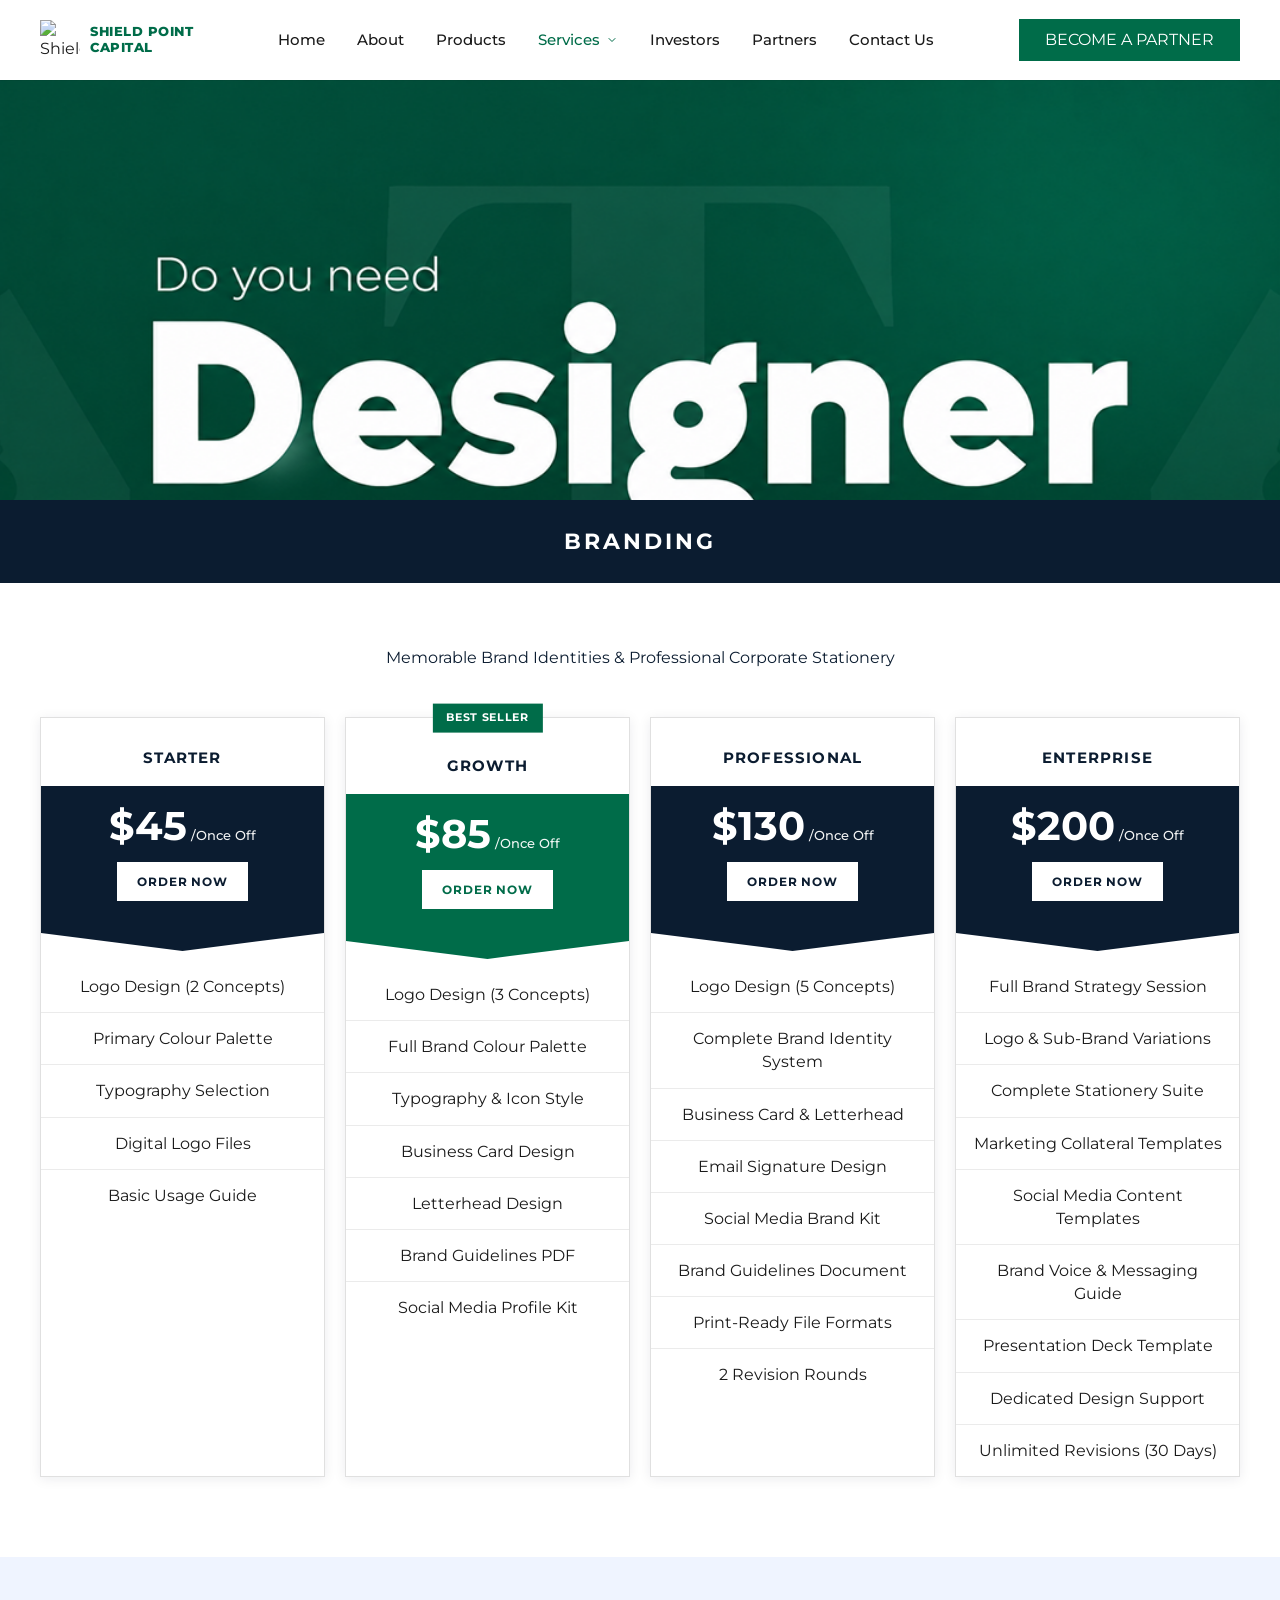
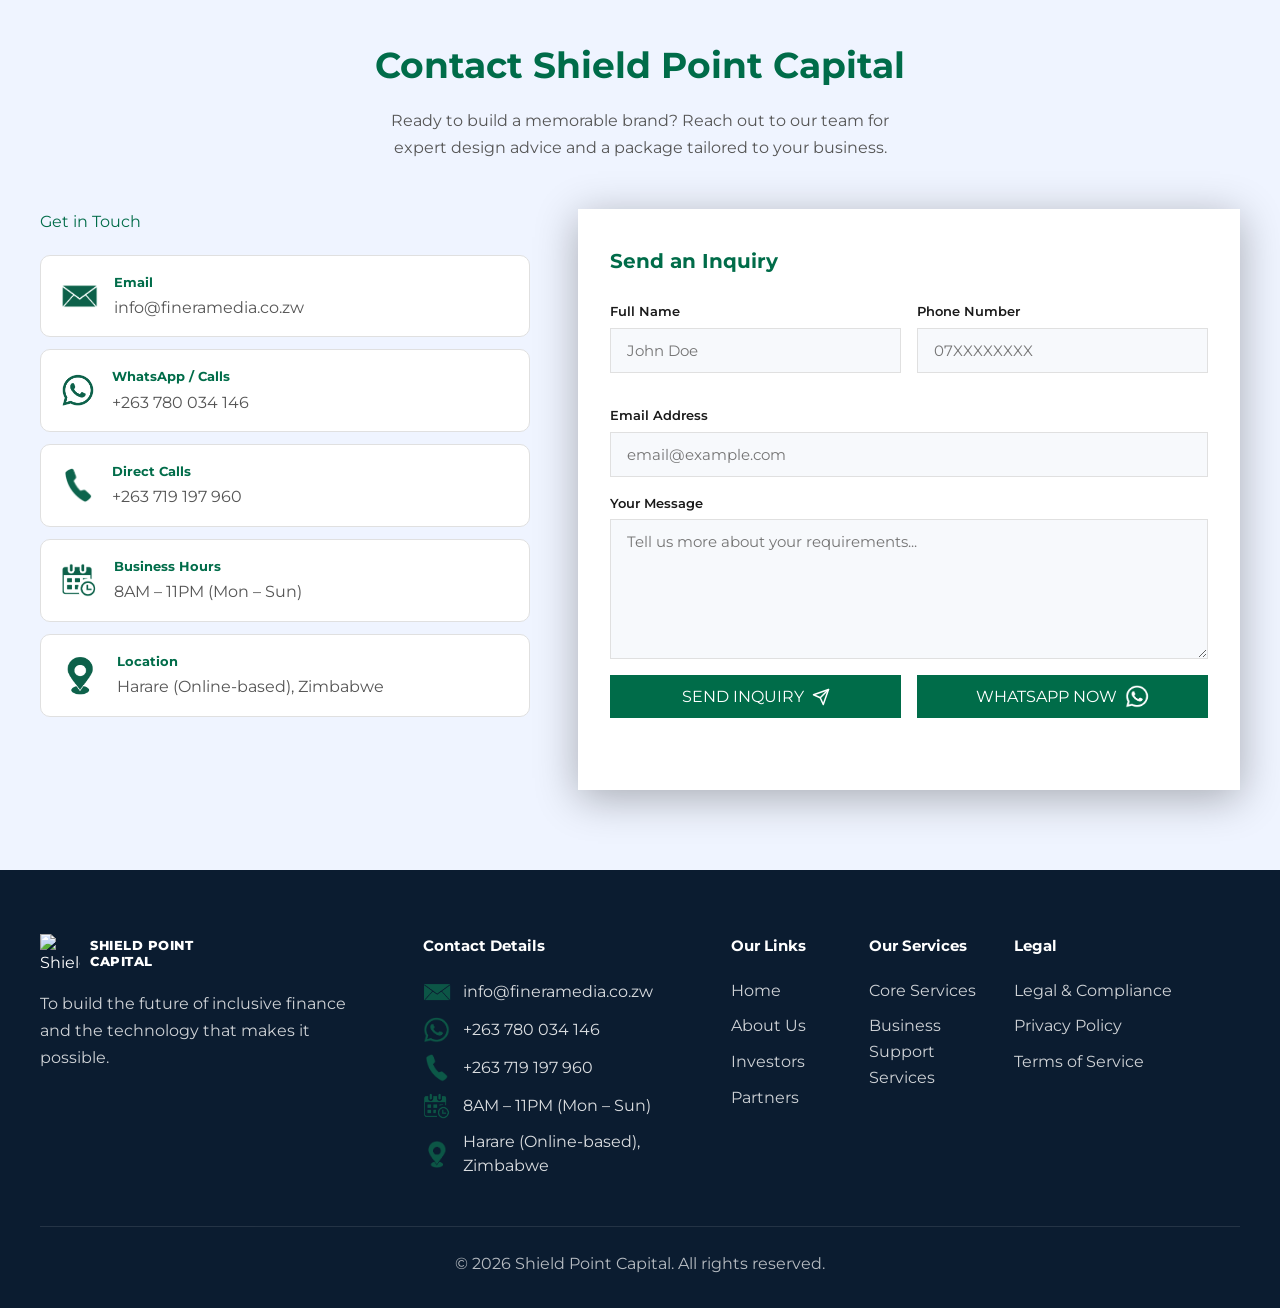
==== branding.html @ d48de9d9 "feat: 40% done" ====
<!doctype html>
<html lang="en">
  <head>
    <meta charset="UTF-8" />
    <meta name="viewport" content="width=device-width, initial-scale=1.0" />
    <meta
      name="description"
      content="Shield Point Capital — Memorable brand identities and professional corporate stationery packages for businesses in Zimbabwe."
    />
    <title>Branding — Shield Point Capital</title>
    <link rel="icon" type="image/png" href="assets/icons/logo.png" />
    <link rel="preconnect" href="https://fonts.googleapis.com" />
    <link rel="preconnect" href="https://fonts.gstatic.com" crossorigin />
    <link
      href="https://fonts.googleapis.com/css2?family=Inter:wght@400;500;600;700;800&family=Montserrat:wght@300;400;500;600;700;800&display=swap"
      rel="stylesheet"
    />
    <link rel="stylesheet" href="css/styles.css" />
    <link rel="stylesheet" href="css/services.css" />
  </head>
  <body class="page-services page-branding">
    <header class="site-header">
      <div class="container header-inner">
        <a href="index.html" class="logo">
          <img src="assets/icons/logo.png" alt="Shield Point Capital logo" />
          <span class="logo-text">SHIELD POINT<br />CAPITAL</span>
        </a>
        <nav class="main-nav" id="mainNav">
          <a href="index.html">Home</a>
          <a href="index.html#about">About</a>
          <a href="index.html#products">Products</a>
          <div class="nav-dropdown">
            <button type="button" class="nav-dropdown-toggle active" aria-expanded="false" aria-haspopup="true">
              Services
              <svg class="nav-dropdown-chevron" width="12" height="12" viewBox="0 0 24 24" aria-hidden="true">
                <path d="M6 9l6 6 6-6" fill="none" stroke="currentColor" stroke-width="2" stroke-linecap="round" stroke-linejoin="round"></path>
              </svg>
            </button>
            <ul class="nav-dropdown-menu" role="menu">
              <li role="none"><a href="loan-services.html" role="menuitem">Core Services</a></li>
              <li role="none"><a href="services.html" class="active" role="menuitem">Business Support Services</a></li>
            </ul>
          </div>
          <a href="investors.html">Investors</a>
          <a href="partners.html">Partners</a>
          <a href="#contact">Contact Us</a>
        </nav>
        <a href="partners.html" class="btn btn-green">Become A Partner</a>
        <button class="nav-toggle" id="navToggle" aria-label="Toggle navigation">
          <span></span>
          <span></span>
          <span></span>
        </button>
      </div>
    </header>

    <section class="services-hero">
      <img
        src="assets/services/edf747fc-edaf-4d32-8750-46f13ceaa006 1.png"
        alt="Graphic and logo design services"
      />
    </section>

    <div class="services-title-banner">
      <h2>BRANDING</h2>
    </div>

    <section class="service-pricing service-pricing--page" id="pricing">
      <div class="container">
        <h2 class="service-pricing-title">
          Memorable Brand Identities &amp; Professional Corporate Stationery
        </h2>
        <div class="service-pricing-grid">
          <article class="pricing-card">
            <h3 class="pricing-plan">Starter</h3>
            <div class="pricing-price-block pricing-price-block--navy">
              <div class="pricing-price">
                <span class="pricing-amount">$45</span>
                <span class="pricing-term">/Once Off</span>
              </div>
              <a
                href="#contact"
                class="pricing-order-btn"
                data-plan="Starter"
                data-service="Branding"
              >Order Now</a>
            </div>
            <ul class="pricing-features">
              <li>Logo Design (2 Concepts)</li>
              <li>Primary Colour Palette</li>
              <li>Typography Selection</li>
              <li>Digital Logo Files</li>
              <li>Basic Usage Guide</li>
            </ul>
          </article>

          <article class="pricing-card has-badge">
            <span class="pricing-badge">Best Seller</span>
            <h3 class="pricing-plan">Growth</h3>
            <div class="pricing-price-block pricing-price-block--green">
              <div class="pricing-price">
                <span class="pricing-amount">$85</span>
                <span class="pricing-term">/Once Off</span>
              </div>
              <a
                href="#contact"
                class="pricing-order-btn"
                data-plan="Growth"
                data-service="Branding"
              >Order Now</a>
            </div>
            <ul class="pricing-features">
              <li>Logo Design (3 Concepts)</li>
              <li>Full Brand Colour Palette</li>
              <li>Typography &amp; Icon Style</li>
              <li>Business Card Design</li>
              <li>Letterhead Design</li>
              <li>Brand Guidelines PDF</li>
              <li>Social Media Profile Kit</li>
            </ul>
          </article>

          <article class="pricing-card">
            <h3 class="pricing-plan">Professional</h3>
            <div class="pricing-price-block pricing-price-block--navy">
              <div class="pricing-price">
                <span class="pricing-amount">$130</span>
                <span class="pricing-term">/Once Off</span>
              </div>
              <a
                href="#contact"
                class="pricing-order-btn"
                data-plan="Professional"
                data-service="Branding"
              >Order Now</a>
            </div>
            <ul class="pricing-features">
              <li>Logo Design (5 Concepts)</li>
              <li>Complete Brand Identity System</li>
              <li>Business Card &amp; Letterhead</li>
              <li>Email Signature Design</li>
              <li>Social Media Brand Kit</li>
              <li>Brand Guidelines Document</li>
              <li>Print-Ready File Formats</li>
              <li>2 Revision Rounds</li>
            </ul>
          </article>

          <article class="pricing-card">
            <h3 class="pricing-plan">Enterprise</h3>
            <div class="pricing-price-block pricing-price-block--navy">
              <div class="pricing-price">
                <span class="pricing-amount">$200</span>
                <span class="pricing-term">/Once Off</span>
              </div>
              <a
                href="#contact"
                class="pricing-order-btn"
                data-plan="Enterprise"
                data-service="Branding"
              >Order Now</a>
            </div>
            <ul class="pricing-features">
              <li>Full Brand Strategy Session</li>
              <li>Logo &amp; Sub-Brand Variations</li>
              <li>Complete Stationery Suite</li>
              <li>Marketing Collateral Templates</li>
              <li>Social Media Content Templates</li>
              <li>Brand Voice &amp; Messaging Guide</li>
              <li>Presentation Deck Template</li>
              <li>Dedicated Design Support</li>
              <li>Unlimited Revisions (30 Days)</li>
            </ul>
          </article>
        </div>
      </div>
    </section>

    <section class="contact" id="contact">
      <div class="container">
        <div class="contact-header">
          <h2 class="contact-title">Contact Shield Point Capital</h2>
          <p class="contact-subtitle">
            Ready to build a memorable brand? Reach out to our team for expert
            design advice and a package tailored to your business.
          </p>
        </div>
        <div class="contact-grid">
          <div class="contact-info">
            <p class="contact-info-heading">Get in Touch</p>
            <ul class="contact-info-list">
              <li class="contact-info-item">
                <img src="assets/main/912841506896fdf51b089d4922dc74c3 1.png" alt="Email" style="width: 37px; height: 37px; object-fit: contain;" />
                <div>
                  <h4>Email</h4>
                  <p>info@fineramedia.co.zw</p>
                </div>
              </li>
              <li class="contact-info-item">
                <img src="assets/main/45e235ee05ff4c3ee3d000b9532ef587 1.png" alt="WhatsApp" style="width: 35px; height: 35px; object-fit: contain;" />
                <div>
                  <h4>WhatsApp / Calls</h4>
                  <p>+263 780 034 146</p>
                </div>
              </li>
              <li class="contact-info-item">
                <img src="assets/main/8a0f18aee763cdcc20522814d6528990 1.png" alt="Phone" style="width: 35px; height: 35px; object-fit: contain;" />
                <div>
                  <h4>Direct Calls</h4>
                  <p>+263 719 197 960</p>
                </div>
              </li>
              <li class="contact-info-item">
                <img src="assets/main/7eaf2c45965894defed0c8ae2a4e2140 1.png" alt="Business hours" style="width: 37px; height: 37px; object-fit: contain;" />
                <div>
                  <h4>Business Hours</h4>
                  <p>8AM – 11PM (Mon – Sun)</p>
                </div>
              </li>
              <li class="contact-info-item">
                <img src="assets/main/4edcb460a940ff726549077935f57168 1.png" alt="Location" style="width: 40px; height: 40px; object-fit: contain;" />
                <div>
                  <h4>Location</h4>
                  <p>Harare (Online-based), Zimbabwe</p>
                </div>
              </li>
            </ul>
          </div>
          <div class="contact-form-wrap">
            <h3 class="form-heading">Send an Inquiry</h3>
            <form id="servicesContactForm" novalidate>
              <div class="form-row">
                <div class="form-group">
                  <label for="firstName">Full Name</label>
                  <input
                    type="text"
                    id="firstName"
                    name="firstName"
                    placeholder="John Doe"
                    required
                    autocomplete="name"
                  />
                </div>
                <div class="form-group">
                  <label for="phone">Phone Number</label>
                  <input
                    type="tel"
                    id="phone"
                    name="phone"
                    placeholder="07XXXXXXXX"
                    autocomplete="tel"
                  />
                </div>
              </div>
              <div class="form-group">
                <label for="email">Email Address</label>
                <input
                  type="email"
                  id="email"
                  name="email"
                  placeholder="email@example.com"
                  required
                  autocomplete="email"
                />
              </div>
              <div class="form-group">
                <label for="message">Your Message</label>
                <textarea
                  id="message"
                  name="message"
                  placeholder="Tell us more about your requirements..."
                  required
                ></textarea>
              </div>
              <div class="form-buttons">
                <button type="submit" class="btn btn-green">
                  Send Inquiry
                  <svg viewBox="0 0 24 24" fill="none" stroke="currentColor" stroke-width="2" stroke-linecap="round" stroke-linejoin="round" aria-hidden="true" style="width: 18px; height: 18px;">
                    <line x1="22" y1="2" x2="11" y2="13"></line>
                    <polygon points="22 2 15 22 11 13 2 9 22 2"></polygon>
                  </svg>
                </button>
                <a
                  href="https://wa.me/263780034146"
                  target="_blank"
                  class="btn btn-green"
                >
                  WhatsApp Now
                  <img src="assets/main/45e235ee05ff4c3ee3d000b9532ef587 1.png" alt="" style="width: 25px; height: 25px; object-fit: contain; filter: brightness(0) invert(1);" />
                </a>
              </div>
              <p class="form-status" id="servicesFormStatus" role="status"></p>
            </form>
          </div>
        </div>
      </div>
    </section>

    <footer class="site-footer footer-services">
      <div class="container">
        <div class="footer-grid">
          <div class="footer-brand">
            <a href="index.html" class="logo">
              <img src="assets/icons/logo.png" alt="Shield Point Capital logo" />
              <span class="logo-text">SHIELD POINT<br />CAPITAL</span>
            </a>
            <p>
              To build the future of inclusive finance and the technology that makes it possible.
            </p>
          </div>
          <div class="footer-col">
            <h4>Contact Details</h4>
            <ul class="footer-contact-list">
              <li>
                <img src="assets/main/912841506896fdf51b089d4922dc74c3 1.png" alt="" />
                <span>info@fineramedia.co.zw</span>
              </li>
              <li>
                <img src="assets/main/45e235ee05ff4c3ee3d000b9532ef587 1.png" alt="" />
                <span>+263 780 034 146</span>
              </li>
              <li>
                <img src="assets/main/8a0f18aee763cdcc20522814d6528990 1.png" alt="" />
                <span>+263 719 197 960</span>
              </li>
              <li>
                <img src="assets/main/7eaf2c45965894defed0c8ae2a4e2140 1.png" alt="" />
                <span>8AM – 11PM (Mon – Sun)</span>
              </li>
              <li>
                <img src="assets/main/4edcb460a940ff726549077935f57168 1.png" alt="" />
                <span>Harare (Online-based), Zimbabwe</span>
              </li>
            </ul>
          </div>
          <div class="footer-col footer-links-split">
            <div>
              <h4>Our Links</h4>
              <ul>
                <li><a href="index.html">Home</a></li>
                <li><a href="index.html#about">About Us</a></li>
                <li><a href="investors.html">Investors</a></li>
                <li><a href="partners.html">Partners</a></li>
              </ul>
            </div>
            <div>
              <h4>Our Services</h4>
              <ul>
                <li><a href="loan-services.html">Core Services</a></li>
                <li><a href="services.html">Business Support Services</a></li>
              </ul>
            </div>
          </div>
          <div class="footer-col">
            <h4>Legal</h4>
            <ul>
              <li><a href="#">Legal &amp; Compliance</a></li>
              <li><a href="#">Privacy Policy</a></li>
              <li><a href="#">Terms of Service</a></li>
            </ul>
          </div>
        </div>
        <div class="footer-bottom">
          <p>&copy; 2026 Shield Point Capital. All rights reserved.</p>
        </div>
      </div>
    </footer>

    <script src="js/main.js"></script>
    <script src="js/services.js"></script>
  </body>
</html>
---- css/styles.css ----
/* Shield Point Capital — Main Page Styles */

:root {
  --green: #006c49;
  --white: #ffffff;
  --navy: #0b1c30;
  --tan: #875e2c;
  --text-dark: #1a1a1a;
  --text-muted: #555555;
  --text-light: #f5f5f5;
  --border-light: #e0e0e0;
  --stat-bg: #e8f4f0;
  --shadow: 0 4px 24px rgba(0, 0, 0, 0.08);
  --radius: 0px;
  --radius-sm: 0px;
  --max-width: 1200px;
  --header-height: 80px;
  --font: "Montserrat", system-ui, -apple-system, sans-serif;
  --font-heading: "Montserrat", "Inter", system-ui, sans-serif;
}

*,
*::before,
*::after {
  box-sizing: border-box;
  margin: 0;
  padding: 0;
}

html {
  scroll-behavior: smooth;
}

body {
  font-family: var(--font);
  font-size: 16px;
  color: var(--text-dark);
  background: var(--white);
  line-height: 1.6;
  overflow-x: hidden;
}

h1,
h2,
h3,
h4,
h5,
h6,
.main-nav a,
.btn,
.logo-text,
.hero-tag,
.section-title,
.section-label,
.leader-tag,
.stat-number,
.leader-info h3,
.footer-col h4 {
  font-family: var(--font-heading);
}

img {
  max-width: 100%;
  height: auto;
  display: block;
}

a {
  color: inherit;
  text-decoration: none;
}

ul {
  list-style: none;
}

.container {
  width: min(100% - 2rem, var(--max-width));
  margin-inline: auto;
}

.section-label {
  color: var(--green);
  font-size: 0.875rem;
  font-weight: 700;
  letter-spacing: 0.12em;
  text-transform: uppercase;
  margin-bottom: 0.75rem;
}

.section-title {
  color: var(--green);
  font-size: 1.75rem;
  font-weight: 700;
  text-align: center;
  margin-bottom: 2.5rem;
}

.btn {
  display: inline-flex;
  align-items: center;
  justify-content: center;
  gap: 0.5rem;
  padding: 0.4rem 1.5rem;
  border-radius: 0px;
  font-family: var(--font-heading);
  font-size: 16px;
  font-weight: 400;
  text-transform: uppercase;
  letter-spacing: normal;
  border: 2px solid transparent;
  cursor: pointer;
  transition:
    opacity 0.2s,
    transform 0.2s;
}

.btn:hover {
  opacity: 0.92;
  transform: translateY(-1px);
}

.btn-green {
  background: var(--green);
  color: var(--white);
}

.btn-navy {
  background: var(--navy);
  color: var(--white);
}

.btn-outline {
  background: transparent;
  color: var(--white);
  border-color: var(--white);
}

/* Header */
.site-header {
  position: fixed;
  top: 0;
  left: 0;
  right: 0;
  z-index: 1000;
  background: var(--white);
  box-shadow: 0 1px 0 rgba(0, 0, 0, 0.06);
  height: var(--header-height);
}

.header-inner {
  display: flex;
  align-items: center;
  justify-content: space-between;
  height: var(--header-height);
  gap: 1.5rem;
}

.logo {
  display: flex;
  align-items: center;
  gap: 0.625rem;
  flex-shrink: 0;
}

.logo img {
  width: 40px;
  height: 40px;
  object-fit: contain;
}

.logo-text {
  font-size: 0.8125rem;
  font-weight: 800;
  letter-spacing: 0.04em;
  line-height: 1.2;
  font-family: montserrat;
  color: #006c49;
}

.main-nav {
  display: flex;
  align-items: center;
  gap: 2rem;
}

.main-nav a {
  font-size: 0.9375rem;
  font-weight: 500;
  color: var(--text-dark);
  transition: color 0.2s;
}

.main-nav a:hover {
  color: var(--green);
}

.nav-dropdown {
  position: relative;
}

.nav-dropdown-toggle {
  display: inline-flex;
  align-items: center;
  gap: 0.35rem;
  background: none;
  border: none;
  font-family: inherit;
  font-size: 0.9375rem;
  font-weight: 500;
  color: var(--text-dark);
  cursor: pointer;
  padding: 0;
  transition: color 0.2s;
}

.nav-dropdown-toggle:hover,
.nav-dropdown.open .nav-dropdown-toggle,
.nav-dropdown-toggle.active {
  color: var(--green);
}

.nav-dropdown-chevron {
  transition: transform 0.2s;
}

.nav-dropdown.open .nav-dropdown-chevron {
  transform: rotate(180deg);
}

.nav-dropdown-menu {
  position: absolute;
  top: calc(100% + 0.75rem);
  left: 50%;
  transform: translateX(-50%) translateY(0.5rem);
  min-width: 190px;
  background: var(--white);
  box-shadow: 0 8px 24px rgba(0, 0, 0, 0.12);
  border: 1px solid var(--border-light);
  opacity: 0;
  visibility: hidden;
  pointer-events: none;
  transition:
    opacity 0.2s,
    transform 0.2s,
    visibility 0.2s;
  z-index: 1001;
  padding: 0.5rem 0;
}

.nav-dropdown-menu li {
  list-style: none;
}

.nav-dropdown-menu a {
  display: block;
  padding: 0.625rem 1.25rem;
  font-size: 0.875rem;
  font-weight: 500;
  color: var(--text-dark);
  white-space: nowrap;
  transition:
    background 0.2s,
    color 0.2s;
}

.nav-dropdown-menu a:hover,
.nav-dropdown-menu a.active {
  background: rgba(0, 108, 73, 0.08);
  color: var(--green);
}

@media (min-width: 769px) {
  .nav-dropdown:hover .nav-dropdown-chevron,
  .nav-dropdown:focus-within .nav-dropdown-chevron {
    transform: rotate(180deg);
  }

  .nav-dropdown:hover .nav-dropdown-menu,
  .nav-dropdown:focus-within .nav-dropdown-menu {
    opacity: 1;
    visibility: visible;
    pointer-events: auto;
    transform: translateX(-50%) translateY(0);
  }
}

.nav-toggle {
  display: none;
  flex-direction: column;
  gap: 5px;
  background: none;
  border: none;
  cursor: pointer;
  padding: 0.5rem;
}

.nav-toggle span {
  display: block;
  width: 24px;
  height: 2px;
  background: var(--text-dark);
  transition:
    transform 0.3s,
    opacity 0.3s;
}

.nav-toggle.active span:nth-child(1) {
  transform: translateY(7px) rotate(45deg);
}

.nav-toggle.active span:nth-child(2) {
  opacity: 0;
}

.nav-toggle.active span:nth-child(3) {
  transform: translateY(-7px) rotate(-45deg);
}

/* ============================================================
   HERO — Premium Fintech Layout
   ============================================================ */

.hero {
  position: relative;
  height: 100vh;
  min-height: 720px;
  overflow: hidden;
}

.hero-bg {
  position: absolute;
  inset: 0;
  background-size: cover;
  background-position: center top;
  background-repeat: no-repeat;
  z-index: 0;
}

.hero-overlay {
  position: absolute;
  inset: 0;
  background: linear-gradient(
    105deg,
    rgba(0, 0, 0, 0.62) 0%,
    rgba(0, 0, 0, 0.48) 20%,
    rgba(0, 0, 0, 0.25) 35%,
    rgba(0, 0, 0, 0.12) 100%
  );
  z-index: 1;
}

.hero-inner {
  position: relative;
  z-index: 2;
  max-width: 1440px;
  margin: 0 auto;
  padding: 0 40px;
  height: 100%;
  display: flex;
  align-items: center;
}

/* ---- Left Column ---- */
.hero-left {
  width: 55%;
  flex-shrink: 0;
  padding-top: var(--header-height);
  padding-right: 2rem;
}

.hero-badge {
  display: inline-block;
  background: #006c49;
  color: #ffffff;
  font-family: "Montserrat", sans-serif;
  font-size: 12px;
  font-weight: 600;
  letter-spacing: 2px;
  text-transform: uppercase;
  padding: 8px 18px;
  border-radius: 0;
  margin-bottom: 24px;
}

.hero-heading {
  color: #ffffff;
  font-family: "Montserrat", sans-serif;
  font-size: 58px;
  font-weight: 600;
  line-height: 1.05;
  letter-spacing: -0.5px;
  max-width: 650px;
  margin-bottom: 12px;
}

.hero-subtext {
  color: rgba(255, 255, 255, 0.88);
  font-family: "Montserrat", sans-serif;
  font-size: 22px;
  font-weight: 400;
  line-height: 120%;
  max-width: 565px;
  margin-bottom: 42px;
}

.hero-cta {
  display: flex;
  align-items: center;
  gap: 20px;
  flex-wrap: wrap;
}

.btn-hero-primary {
  display: inline-flex;
  align-items: center;
  background: #006c49;
  color: #ffffff;
  border: none;
  padding: 0.8rem 1.5rem;
  border-radius: 0;
  font-family: var(--font-heading);
  font-size: 16px;
  font-weight: 400;
  letter-spacing: normal;
  cursor: pointer;
  text-transform: uppercase;
  transition: all 0.3s ease;
  white-space: nowrap;
}

.btn-hero-primary:hover {
  transform: scale(1.03);
}

.btn-hero-secondary {
  display: inline-flex;
  align-items: center;
  background: transparent;
  border-radius: 0;
  border: 1px solid #006c49;
  color: #ffffff;
  padding: 0.7rem 1.5rem;
  font-family: var(--font-heading);
  font-size: 16px;
  font-weight: 400;
  letter-spacing: normal;
  text-decoration: none;
  text-transform: uppercase;
  transition: all 0.3s ease;
  white-space: nowrap;
  opacity: 0.92;
}

.btn-hero-secondary:hover {
  opacity: 1;
  letter-spacing: 0.02em;
}

/* ---- Right Column ---- */
.hero-right {
  width: 45%;
  position: relative;
  height: 100%;
  flex-shrink: 0;
}

/* Foreground woman PNG cutout */
.hero-woman {
  position: absolute;
  right: 55px;
  bottom: -80px;
  height: 115vh;
  max-height: 1150px;
  width: auto;
  object-fit: contain;
  object-position: bottom;
  z-index: 5;
  pointer-events: none;
  user-select: none;
}

/* ---- Float Animation ---- */
@keyframes float {
  0% {
    transform: translateY(0px);
  }
  50% {
    transform: translateY(-10px);
  }
  100% {
    transform: translateY(0px);
  }
}

/* Card 6: Loan Offers — left of woman, mid-height */
.fcard--6 {
  top: 440px;
  right: 415px;
  width: 215px;
  animation-delay: 3.2s;
}

/* ---- Card Component Parts ---- */
.fcard-header {
  display: flex;
  align-items: center;
  gap: 10px;
  margin-bottom: 8px;
}

.fcard-icon-shield {
  width: 34px;
  height: 34px;
  background: rgba(0, 108, 73, 0.1);
  border-radius: 0;
  display: flex;
  align-items: center;
  justify-content: center;
  flex-shrink: 0;
}

.fcard-label {
  font-size: 12px;
  font-weight: 700;
  color: #1a1a1a;
  line-height: 1.3;
}

.fcard-label--sm {
  font-size: 11px;
}

.fcard-green-sub {
  font-size: 11px;
  font-weight: 600;
  color: #006c49;
  margin-top: 2px;
}

/* Credit score graph */
.score-graph {
  width: 100%;
  height: 44px;
  display: block;
  margin: 6px 0 8px;
}

.score-row {
  display: flex;
  align-items: center;
  gap: 10px;
}

.score-num {
  font-size: 30px;
  font-weight: 800;
  color: #111;
  line-height: 1;
  font-family: "Montserrat", sans-serif;
}

.score-badge-label {
  font-size: 11px;
  font-weight: 700;
  background: rgba(0, 108, 73, 0.12);
  color: #006c49;
  padding: 3px 12px;
  border-radius: 20px;
}

/* Card 2 — Funding Successful */
.fcard-check-circle {
  width: 30px;
  height: 30px;
  background: #006c49;
  border-radius: 50%;
  display: flex;
  align-items: center;
  justify-content: center;
  margin-bottom: 8px;
}

.fcard-amount {
  font-size: 22px;
  font-weight: 800;
  color: #006c49;
  margin: 5px 0 4px;
  font-family: "Montserrat", sans-serif;
}

.fcard-desc {
  font-size: 11px;
  color: #666;
  line-height: 1.55;
  margin-top: 3px;
}

/* Card 3 — Loan Approved */
.fcard-emoji-row {
  display: flex;
  align-items: center;
  gap: 8px;
  margin-bottom: 6px;
}

.fcard-emoji-icon {
  font-size: 18px;
  line-height: 1;
}

/* Card 4 — Application Submitted */
.fcard-row-icon {
  display: flex;
  align-items: center;
  gap: 8px;
  margin-bottom: 6px;
}

.fcard-check-sm {
  width: 22px;
  height: 22px;
  background: #006c49;
  border-radius: 50%;
  display: flex;
  align-items: center;
  justify-content: center;
  flex-shrink: 0;
}

/* Card 5 — Personalized Solutions */
.fcard-person-row {
  display: flex;
  align-items: center;
  gap: 10px;
  margin-bottom: 6px;
}

.fcard-person-icon {
  width: 32px;
  height: 32px;
  background: rgba(0, 108, 73, 0.1);
  border-radius: 50%;
  display: flex;
  align-items: center;
  justify-content: center;
  flex-shrink: 0;
}

/* Card link button */
.fcard-link {
  display: inline-block;
  margin-top: 10px;
  font-size: 11px;
  font-weight: 700;
  color: #006c49;
  text-decoration: none;
  padding-bottom: 1px;
  border-bottom: 1px solid rgba(0, 108, 73, 0.3);
  transition:
    color 0.2s,
    border-color 0.2s;
  font-family: "Montserrat", sans-serif;
}

.fcard-link:hover {
  color: #004d34;
  border-color: #004d34;
}

/* Card 6 — Loan Offers */
.loan-list {
  display: flex;
  flex-direction: column;
  gap: 8px;
  margin-top: 4px;
}

.loan-item {
  display: flex;
  align-items: center;
  gap: 8px;
  padding: 4px 0;
  border-bottom: 1px solid rgba(0, 0, 0, 0.05);
}

.loan-item:last-child {
  border-bottom: none;
}

.bank-dot {
  width: 8px;
  height: 8px;
  border-radius: 50%;
  flex-shrink: 0;
}

.bank-dot--a {
  background: #006c49;
}
.bank-dot--b {
  background: #2a9d6f;
}
.bank-dot--c {
  background: #52b788;
}

.bank-name {
  font-size: 11px;
  color: #333;
  font-weight: 500;
  flex: 1;
}

.bank-val {
  font-size: 11px;
  font-weight: 700;
  color: #006c49;
}

/* Info sections */
.info-section {
  padding: 3rem 0;
  background: #eff4ff;
}

.info-section--white {
  background: #ffffff;
}

.info-grid {
  display: grid;
  grid-template-columns: 1fr 1fr;
  gap: 3rem;
  align-items: stretch;
}

.info-grid.reverse .info-image {
  order: 2;
}

.info-grid.reverse .info-text {
  order: 1;
}

.info-image {
  position: relative;
  min-height: 280px;
}

.info-image img {
  position: absolute;
  inset: 0;
  width: 100%;
  height: 100%;
  object-fit: cover;
  border-radius: var(--radius);
  box-shadow: var(--shadow);
  transition:
    transform 0.3s,
    box-shadow 0.3s;
}

.info-image img:hover {
  transform: scale(1.02);
  box-shadow: 0 16px 40px rgba(0, 0, 0, 0.15);
}

.info-text h2 {
  color: var(--green);
  font-size: 1.75rem;
  font-weight: 700;
  letter-spacing: 0.06em;
  margin-bottom: 1.25rem;
}

.info-text p {
  color: var(--text-muted);
  font-size: 1rem;
  line-height: 1.75;
  margin-bottom: 1.5rem;
}

.info-text p:last-child {
  margin-bottom: 0;
}

/* Core Values */
.core-values {
  padding: 5rem 0;
  background: #fafafa;
}

.values-grid {
  display: grid;
  grid-template-columns: repeat(3, 1fr);
  gap: 1.5rem;
}

.value-card {
  border-radius: var(--radius);
  padding: 2rem 1.75rem;
  color: var(--white);
  min-height: 220px;
  display: flex;
  flex-direction: column;
  gap: 1rem;
  transition:
    transform 0.25s,
    box-shadow 0.25s;
}

.value-card:hover {
  transform: scale(1.03);
  box-shadow: 0 12px 32px rgba(0, 0, 0, 0.18);
}

.value-card.green {
  background: var(--green);
}

.value-card.navy {
  background: var(--navy);
}

.value-card.tan {
  background: var(--tan);
}

.value-card img {
  width: 90px;
  height: 90px;
  object-fit: contain;
  align-self: center;
}

.value-card h3 {
  font-size: 1.125rem;
  font-weight: 700;
  color: #0b1c30;
  text-align: center;
}

.value-card p {
  font-size: 14px;
  font-weight: 300;
  opacity: 0.92;
  line-height: 1.6;
  text-align: center;
}

/* Partners (kept for other pages) */
.partners {
  background: var(--green);
  padding: 3.5rem 0;
  text-align: center;
}

.partners .section-title {
  color: var(--white);
  margin-bottom: 2rem;
}

.partners-grid {
  display: flex;
  justify-content: center;
  align-items: flex-start;
  gap: 3rem;
  flex-wrap: wrap;
}

.partner-item {
  display: flex;
  flex-direction: column;
  align-items: center;
  gap: 0.75rem;
  color: var(--white);
}

.partner-item img {
  width: 56px;
  height: 56px;
  object-fit: contain;
  filter: brightness(0) invert(1);
}

.partner-item span {
  font-size: 0.875rem;
  font-weight: 500;
}

/* Products Section */
.products-section {
  padding: 5rem 0;
}

.products-grid {
  display: grid;
  grid-template-columns: repeat(3, 1fr);
  gap: 1.5rem;
}

.product-card {
  border: 1px solid var(--border-light);
  border-radius: var(--radius);
  padding: 2.5rem 2rem;
  text-align: center;
  transition:
    box-shadow 0.2s,
    transform 0.2s;
}

.product-card:hover {
  box-shadow: var(--shadow);
  transform: translateY(-2px);
}

.product-icon {
  width: 80px;
  height: 80px;
  border-radius: 50%;
  background: var(--stat-bg);
  display: flex;
  align-items: center;
  justify-content: center;
  margin: 0 auto 1.25rem;
}

.product-icon img {
  width: 44px;
  height: 44px;
  object-fit: contain;
}

.product-card h4 {
  font-size: 1.125rem;
  font-weight: 700;
  color: var(--text-dark);
  margin-bottom: 0.75rem;
}

.product-card p {
  font-size: 0.9375rem;
  color: var(--text-muted);
  line-height: 1.65;
}

/* Targeted Market */
.targeted-market {
  background: var(--green);
  padding: 5rem 0;
  text-align: center;
}

.targeted-market .section-title {
  color: var(--white);
  margin-bottom: 2.5rem;
  font-weight: 600;
}

.target-grid {
  display: flex;
  justify-content: center;
  align-items: flex-start;
  gap: 4rem;
  flex-wrap: wrap;
}

.target-item {
  display: flex;
  flex-direction: column;
  align-items: center;
  gap: 1rem;
  min-width: 160px;
}

.target-icon {
  display: flex;
  align-items: center;
  justify-content: center;
  background: var(--white);
  border-radius: 16px;
  padding: 1.5rem 2rem;
  box-shadow: 0 4px 20px rgba(0, 0, 0, 0.08);
  transition:
    transform 0.25s,
    box-shadow 0.25s;
}

.target-icon:hover {
  transform: translateY(-4px);
  box-shadow: 0 8px 28px rgba(0, 0, 0, 0.14);
}

.target-icon img {
  width: 30px;
  height: 30px;
  object-fit: contain;
}

.target-item span {
  font-size: 18px;
  font-weight: 600;
  color: #0b1c30;
  line-height: 1.4;
  text-align: center;
}

/* Company Overview */
.statistics {
  padding: 5rem 0;
  background: #f4f8fb;
}

.overview-grid {
  display: grid;
  grid-template-columns: repeat(4, 1fr);
  gap: 1.25rem;
  margin-bottom: 2rem;
}

.overview-card {
  background: var(--white);
  border: 2.5px solid var(--green);
  border-radius: 0;
  padding: 1.5rem 1.2rem;
  display: flex;
  flex-direction: column;
  gap: 0.5rem;
  transition: box-shadow 0.2s;
}

.overview-card:hover {
  box-shadow: 0 6px 24px rgba(0, 100, 60, 0.1);
}

.overview-card img {
  width: 40px;
  height: 40px;
  object-fit: contain;
  margin-bottom: 0.25rem;
}

.overview-card h4 {
  font-size: 1rem;
  font-weight: 700;
  color: var(--green);
}

.overview-card p {
  font-size: 0.875rem;
  color: var(--text-muted);
  line-height: 1.5;
}

.overview-link {
  font-size: 0.8rem;
  font-weight: 600;
  color: var(--green);
  text-decoration: underline;
  margin-top: 0.25rem;
  align-self: flex-start;
}

.milestones-section {
  padding: 5rem 0;
}

.milestones-row {
  display: grid;
  grid-template-columns: repeat(4, 1fr);
  gap: 1.25rem;
  margin-top: 1rem;
}

.milestone-item {
  display: flex;
  flex-direction: column;
  align-items: center;
  gap: 1rem;
}

.milestone-number {
  background: var(--green);
  color: var(--white);
  font-size: 0.9rem;
  font-weight: 700;
  width: 70px;
  height: 60px;
  border-radius: 0;
  display: flex;
  align-items: center;
  justify-content: center;
  flex-shrink: 0;
  box-shadow:
    inset 0 0 0 8px #ffffff,
    0 0px 4px rgba(0, 0, 0, 0.25);
}

.milestone-text {
  background: var(--white);
  border-radius: var(--radius-sm);
  padding: 1.25rem 1rem;
  font-size: 14px;
  color: var(--text-dark);
  line-height: 1.6;
  text-align: center;
  width: 100%;
  box-shadow:
    inset 0 0 0 1px #c6c6cd,
    0 4px 4px rgba(0, 0, 0, 0.25);
}

/* Leadership */
.leadership {
  padding: 5rem 0;
  background: #fafafa;
}

.leaders-grid {
  display: grid;
  grid-template-columns: repeat(3, 1fr);
  gap: 2rem;
}

.leader-card {
  background: var(--white);
  border-radius: var(--radius);
  overflow: hidden;
  box-shadow: var(--shadow);
}

.leader-photo {
  position: relative;
  aspect-ratio: 3 / 4;
  overflow: hidden;
}

.leader-photo img {
  width: 100%;
  height: 100%;
  object-fit: cover;
}

.leader-photo img.leader-img-president {
  transform: scale(2) translateY(20%);
  object-position: center top;
}

.leader-photo img.leader-img-coo {
  transform: scale(1.5) translateY(-7%);
  object-position: center top;
}

.leader-tag {
  position: absolute;
  bottom: 1rem;
  left: 1rem;
  background: var(--green);
  color: var(--white);
  font-size: 0.6875rem;
  font-weight: 700;
  letter-spacing: 0.08em;
  text-transform: uppercase;
  padding: 0.3rem 0.625rem;
  border-radius: 0;
}

.leader-info {
  padding: 1.25rem 1.5rem 1.5rem;
}

.leader-info h3 {
  font-size: 1.125rem;
  font-weight: 700;
  margin-bottom: 0.25rem;
}

.leader-info p {
  font-size: 0.875rem;
  color: var(--text-muted);
}

/* Featured CTA */
.featured-cta {
  background: var(--green);
  padding: 0;
}

.featured-cta-image-wrap {
  position: relative;
}

.featured-cta-image-wrap > img {
  width: 100%;
  height: auto;
  display: block;
}

.featured-cta-overlay {
  position: absolute;
  bottom: 0;
  left: 0;
  right: 0;
  padding: 2rem 4rem;
  text-align: center;
  background: linear-gradient(to top, rgba(0, 0, 0, 0.55) 0%, transparent 100%);
}

.featured-cta-overlay h2 {
  color: var(--white);
  font-size: clamp(1.5rem, 3vw, 2.2rem);
  font-weight: 700;
  line-height: 1.25;
  text-shadow: 0 2px 8px rgba(0, 0, 0, 0.45);
}

.featured-cta-content {
  color: var(--white);
  padding: 1rem 0 3rem;
  text-align: left;
  display: flex;
  flex-direction: column;
  align-items: flex-start;
}

.featured-cta-content p {
  color: #0b1c30;
}

.checklist {
  display: flex;
  flex-direction: column;
  gap: 0.875rem;
  margin-bottom: 2rem;
}

.checklist li {
  display: flex;
  align-items: flex-start;
  gap: 0.75rem;
  font-size: 0.9375rem;
}

.checklist li::before {
  content: "✓";
  flex-shrink: 0;
  width: 22px;
  height: 22px;
  background: rgba(255, 255, 255, 0.2);
  border-radius: 50%;
  display: flex;
  align-items: center;
  justify-content: center;
  font-size: 0.75rem;
  font-weight: 700;
}

/* Why Choose Us */
.why-choose {
  padding: 5rem 0;
}

.why-choose .section-title {
  text-align: left;
}

.why-grid {
  display: grid;
  grid-template-columns: repeat(2, 1fr);
  gap: 2rem 3rem;
}

.why-item {
  display: flex;
  gap: 1rem;
  align-items: flex-start;
}

.why-icon {
  display: flex;
  align-items: center;
  justify-content: center;
  flex-shrink: 0;
  border-radius: 10px;
  width: 70px;
  height: 80px;
  background: rgba(0, 108, 73, 0.08);
  border: 2px solid var(--green);
  padding: 0.5rem;
}

.why-item img {
  width: 36px;
  height: 36px;
  object-fit: contain;
}

.why-item h4 {
  font-size: 1rem;
  font-weight: 700;
  margin-bottom: 0.375rem;
  color: #0b1c30;
}

.why-item p {
  font-size: 0.9375rem;
  color: var(--text-muted);
  line-height: 1.65;
}

/* Secondary CTA */
.secondary-cta {
  padding: 3rem 0 5rem;
}

.secondary-cta-card {
  background: var(--green);
  border-radius: 0;
  padding: 3.5rem 2rem;
  text-align: center;
  color: var(--white);
}

.secondary-cta-card h2 {
  font-size: clamp(1.5rem, 3vw, 2rem);
  font-weight: 700;
  margin-bottom: 0.75rem;
}

.secondary-cta-card p {
  opacity: 0.9;
  margin-bottom: 2rem;
  max-width: 520px;
  margin-inline: auto;
}

.secondary-cta-buttons {
  display: flex;
  justify-content: center;
  gap: 1rem;
  flex-wrap: wrap;
}

/* Contact */
.contact {
  padding: 5rem 0;
  background: #eff4ff;
}

.contact-header {
  text-align: center;
  margin-bottom: 3rem;
}

.contact-title {
  font-size: clamp(1.75rem, 3vw, 2.25rem);
  font-weight: 700;
  color: var(--green);
  margin-bottom: 0.75rem;
  font-family: var(--font-heading);
  text-align: center;
}

.contact-subtitle {
  font-size: 1rem;
  color: var(--text-muted);
  max-width: 520px;
  margin: 0 auto;
  line-height: 1.7;
}

.contact-grid {
  display: grid;
  grid-template-columns: 1fr 1.35fr;
  gap: 3rem;
  align-items: start;
}

.contact-info-heading {
  display: flex;
  align-items: center;
  gap: 0.5rem;
  font-size: 1rem;
  font-weight: 700;
  color: var(--green);
  margin-bottom: 1.25rem;
}

.contact-dot {
  width: 10px;
  height: 10px;
  border-radius: 50%;
  border: 2px solid var(--green);
  display: inline-block;
  flex-shrink: 0;
}

.contact-info-list {
  display: flex;
  flex-direction: column;
  gap: 0.75rem;
}

.contact-info-item {
  display: flex;
  gap: 1rem;
  align-items: center;
  background: var(--white);
  border: 1px solid var(--border-light);
  border-radius: 10px;
  padding: 1rem 1.25rem;
  transition: box-shadow 0.2s;
}

.contact-info-item:hover {
  box-shadow: 0 4px 16px rgba(0, 76, 0, 0.1);
}

.contact-info-item img,
.contact-info-item .contact-icon {
  flex-shrink: 0;
}

.contact-info-item > img,
.contact-info-item .contact-icon img {
  filter: invert(27%) sepia(89%) saturate(500%) hue-rotate(115deg)
    brightness(85%) contrast(90%);
}

.contact-info-item h4 {
  font-size: 0.8125rem;
  font-weight: 700;
  color: var(--green);
  margin-bottom: 0.15rem;
}

.contact-info-item p {
  font-size: 0.9rem;
  color: var(--text-muted);
}

.contact-form-wrap {
  background: var(--white);
  border-radius: var(--radius);
  padding: 2.25rem 2rem;
  box-shadow: 0 8px 40px rgba(0, 0, 0, 0.3);
}

.form-heading {
  font-size: 1.25rem;
  font-weight: 700;
  color: var(--green);
  margin-bottom: 1.5rem;
}

.form-row {
  display: grid;
  grid-template-columns: 1fr 1fr;
  gap: 1rem;
  margin-bottom: 1rem;
}

.form-group {
  display: flex;
  flex-direction: column;
  gap: 0.375rem;
  margin-bottom: 1rem;
}

.form-group.full {
  grid-column: 1 / -1;
}

.form-group label {
  font-size: 0.8125rem;
  font-weight: 600;
  color: var(--text-dark);
}

.form-group input,
.form-group textarea {
  padding: 0.75rem 1rem;
  border: 1px solid var(--border-light);
  border-radius: 0;
  font-family: inherit;
  font-size: 0.9375rem;
  background: #f7f9fc;
  transition:
    border-color 0.2s,
    background 0.2s;
}

.form-group input:focus,
.form-group textarea:focus {
  outline: none;
  border-color: var(--green);
  background: var(--white);
}

.form-group textarea {
  min-height: 140px;
  resize: vertical;
}

.form-buttons {
  display: flex;
  gap: 1rem;
  margin-top: 0.5rem;
  flex-wrap: wrap;
}

.form-buttons .btn {
  flex: 1;
  text-align: center;
}

.form-status {
  margin-top: 1rem;
  font-size: 0.875rem;
  min-height: 1.25rem;
}

.form-status.success {
  color: var(--green);
}

.form-status.error {
  color: #c0392b;
}

/* Footer */
.site-footer {
  background: var(--navy);
  color: var(--white);
  padding: 4rem 0 2rem;
}

.footer-grid {
  display: grid;
  grid-template-columns: 1.4fr 1fr 1fr 0.9fr 1.2fr;
  gap: 2.5rem;
  margin-bottom: 3rem;
}

.footer-brand .logo-text {
  color: var(--white);
}

.footer-brand p {
  margin-top: 1rem;
  font-size: 16px;
  opacity: 0.8;
  line-height: 1.7;
  max-width: 320px;
}

.footer-col h4 {
  font-size: 0.9375rem;
  font-weight: 700;
  margin-bottom: 1.25rem;
}

.footer-col ul {
  display: flex;
  flex-direction: column;
  gap: 0.625rem;
}

.footer-col a {
  font-size: 16px;
  opacity: 0.8;
  transition: opacity 0.2s;
}

.footer-col a:hover {
  opacity: 1;
}

.footer-contact-list {
  display: flex;
  flex-direction: column;
  gap: 0.875rem;
}

.footer-contact-list li {
  display: flex;
  gap: 0.75rem;
  align-items: center;
  font-size: 16px;
  opacity: 0.85;
  line-height: 1.5;
}

.footer-contact-list img {
  width: 28px;
  height: 28px;
  flex-shrink: 0;
  object-fit: contain;
  filter: invert(27%) sepia(89%) saturate(500%) hue-rotate(115deg)
    brightness(85%) contrast(90%);
}

.social-links {
  display: flex;
  gap: 0.75rem;
  margin-top: 1rem;
}

.social-links a {
  width: 36px;
  height: 36px;
  border: 1px solid rgba(255, 255, 255, 0.3);
  border-radius: 50%;
  display: flex;
  align-items: center;
  justify-content: center;
  font-size: 0.875rem;
  transition: background 0.2s;
}

.social-links a:hover {
  background: rgba(255, 255, 255, 0.1);
}

.footer-contact-info {
  margin-top: 1.25rem;
  display: flex;
  flex-direction: column;
  gap: 0.375rem;
}

.footer-contact-info p {
  font-size: 0.8125rem;
  opacity: 0.8;
}

.footer-bottom {
  border-top: 1px solid rgba(255, 255, 255, 0.15);
  padding-top: 1.5rem;
  text-align: center;
  font-size: 16px;
  opacity: 0.7;
}

/* Contact icons (inline SVG replacements) */
.contact-icon {
  display: flex;
  align-items: center;
  justify-content: center;
  width: 42px;
  height: 42px;
  min-width: 42px;
  border-radius: 10px;
  background: rgba(0, 108, 73, 0.18);
  border: 1px solid rgba(0, 108, 73, 0.35);
  font-size: 1.1rem;
}

.contact-icon--location::before {
  content: "📍";
}
.contact-icon--phone::before {
  content: "📞";
}
.contact-icon--whatsapp::before {
  content: "💬";
}
.contact-icon--email::before {
  content: "✉️";
}
.contact-icon--clock::before {
  content: "🕐";
}

/* ============================================================
   RESPONSIVE
   ============================================================ */

/* ---- 1200px ---- */
@media (max-width: 1200px) {
  .hero-heading {
    font-size: 58px;
  }
  .hero-subtext {
    font-size: 15px;
    max-width: 460px;
  }
  .hero-woman {
    height: 92vh;
    right: 30px;
  }

  .fcard--1 {
    right: 310px;
    top: 145px;
  }
  .fcard--5 {
    right: 190px;
  }
  .fcard--6 {
    right: 325px;
    top: 420px;
  }
}

/* ---- 1024px ---- */
@media (max-width: 1024px) {
  .hero-heading {
    font-size: 50px;
  }
  .hero-woman {
    height: 85vh;
    right: 10px;
  }

  .fcard--1 {
    right: 250px;
    top: 140px;
    width: 220px;
  }
  .fcard--2 {
    right: 8px;
    top: 195px;
    width: 175px;
  }
  .fcard--3 {
    right: 5px;
    top: 375px;
    width: 235px;
  }
  .fcard--4 {
    right: 8px;
    bottom: 140px;
    width: 215px;
  }
  .fcard--5 {
    right: 165px;
    bottom: 95px;
    width: 185px;
  }
  .fcard--6 {
    right: 265px;
    top: 415px;
    width: 195px;
  }

  .values-grid {
    grid-template-columns: repeat(2, 1fr);
  }
  .stats-row,
  .features-row,
  .overview-grid,
  .milestones-row {
    grid-template-columns: repeat(2, 1fr);
  }
  .leaders-grid {
    grid-template-columns: repeat(2, 1fr);
  }
  .why-grid {
    grid-template-columns: 1fr;
  }
  .products-grid {
    grid-template-columns: repeat(2, 1fr);
  }
  .footer-grid {
    grid-template-columns: 1fr 1fr;
    gap: 2rem;
  }
}

/* ---- 768px ---- */
@media (max-width: 768px) {
  /* Mobile nav */
  .nav-toggle {
    display: flex;
  }

  .main-nav {
    position: fixed;
    top: var(--header-height);
    left: 0;
    right: 0;
    background: var(--white);
    flex-direction: column;
    padding: 1.5rem;
    gap: 1.25rem;
    box-shadow: 0 8px 24px rgba(0, 0, 0, 0.1);
    transform: translateY(-120%);
    opacity: 0;
    pointer-events: none;
    transition:
      transform 0.3s,
      opacity 0.3s;
    z-index: 999;
  }

  .main-nav.open {
    transform: translateY(0);
    opacity: 1;
    pointer-events: auto;
  }

  .nav-dropdown {
    width: 100%;
  }

  .nav-dropdown-menu {
    position: static;
    transform: none;
    opacity: 1;
    visibility: hidden;
    pointer-events: none;
    max-height: 0;
    overflow: hidden;
    box-shadow: none;
    border: none;
    padding: 0;
    margin-top: 0;
    transition:
      max-height 0.3s,
      visibility 0.3s;
  }

  .nav-dropdown.open .nav-dropdown-menu {
    visibility: visible;
    pointer-events: auto;
    max-height: 160px;
    margin-top: 0.5rem;
    padding-left: 0.5rem;
  }

  .header-inner .btn-green {
    display: none;
  }

  /* Hero — mobile (412px and up) */
  .hero {
    height: auto;
    min-height: 70vh;
  }

  .hero-inner {
    flex-direction: column;
    align-items: flex-start;
    padding: 0 24px;
  }

  .hero-left {
    width: 100%;
    padding-top: calc(var(--header-height) + 2rem);
    padding-right: 0;
  }

  .hero-heading {
    font-size: 40px;
    max-width: none;
  }
  .hero-subtext {
    font-size: 15px;
    max-width: none;
  }

  .hero-cta {
    flex-direction: column;
    align-items: flex-start;
  }

  /* Hide right panel (woman + cards) on mobile/tablet */
  .hero-right {
    display: none;
  }
  .hero-woman {
    display: none;
  }

  /* Rest of page */
  .info-section {
    padding: 1.75rem 0;
  }

  .info-grid,
  .info-grid.reverse {
    grid-template-columns: 1fr;
  }
  .info-grid.reverse .info-image,
  .info-grid.reverse .info-text {
    order: unset;
  }
  .info-image {
    position: static;
    min-height: auto;
  }
  .info-image img {
    position: static;
    aspect-ratio: 16 / 9;
    height: auto;
  }
  .values-grid {
    grid-template-columns: 1fr;
  }
  .stats-row,
  .features-row,
  .overview-grid,
  .milestones-row {
    grid-template-columns: 1fr;
  }
  .leaders-grid {
    grid-template-columns: 1fr;
    max-width: 360px;
    margin-inline: auto;
  }
  .featured-cta-grid {
    grid-template-columns: 1fr;
  }
  .contact-grid {
    grid-template-columns: 1fr;
  }
  .footer-grid {
    grid-template-columns: 1fr;
    gap: 2rem;
  }
  .products-grid {
    grid-template-columns: 1fr;
  }
  .target-grid {
    gap: 1rem;
  }
  .target-item {
    min-width: 120px;
  }
  .target-icon {
    padding: 1.25rem 1.5rem;
  }
  .form-row {
    grid-template-columns: 1fr;
  }
}

/* ---- 480px ---- */
@media (max-width: 480px) {
  .hero-inner {
    padding: 0 20px;
  }
  .hero-heading {
    font-size: 34px;
  }
  .hero-subtext {
    font-size: 14px;
  }
  .hero-badge {
    font-size: 10px;
    padding: 6px 14px;
  }

  .btn-hero-primary,
  .btn-hero-secondary {
    width: 100%;
    justify-content: center;
    padding: 16px 20px;
    font-size: 16px;
    border-radius: 0;
  }
}

/* ---- 430px and below — featured CTA hero image ---- */
@media (max-width: 430px) {
  .featured-cta-image-wrap > img {
    width: 100%;
    height: 90%;
    display: block;
  }

  .featured-cta-overlay {
    padding: 1rem 0.875rem 1.25rem;
  }

  .featured-cta-overlay h2 {
    font-size: clamp(1.05rem, 4.2vw, 1.4rem);
    line-height: 1.35;
  }
}

/* ---- below 412px ---- */
@media (max-width: 411px) {
  .hero {
    height: auto;
    min-height: 100vh;
  }
}

/* Sitewide body text — 16px (hero excluded) */
section:not(.hero) p,
section:not(.hero) li,
.site-footer p,
.site-footer li,
.target-item span,
.leader-info p,
.contact-info-item p,
.contact-info-heading,
.contact-subtitle,
.touch-item p,
.services-contact-intro p,
.why-item p,
.info-text p,
.value-card p,
.overview-card p,
.secondary-cta-card p,
.featured-cta-content p,
.partners-hero-text p,
.why-invest-header p,
.form-privacy,
.form-status,
.service-card-body p,
.partner-benefit p,
.apply-intro p,
.investor-tier p,
.benefit-card p,
.opportunity-card p,
.request-intro p,
.why-choose-item p,
.touch-list p,
.footer-brand p,
.footer-col li,
.footer-col a,
.footer-contact-list li,
.footer-contact-list span,
.footer-bottom,
.footer-bottom p {
  font-size: 16px;
}
---- css/services.css ----
/* Shield Point Capital — Services Page */

.page-services {
  padding-top: var(--header-height);
}

.main-nav a.active {
  color: var(--green);
  text-decoration: underline;
  text-underline-offset: 6px;
  text-decoration-thickness: 2px;
}

/* Hero banner */
.services-hero {
  width: 100%;
  overflow: hidden;
}

.services-hero img {
  width: 100%;
  height: auto;
  max-height: 420px;
  object-fit: cover;
  object-position: center top;
  display: block;
}

/* "OTHER SERVICES" title banner strip */
.services-title-banner {
  background: var(--navy);
  padding: 1.5rem 0;
  text-align: center;
}

.services-title-banner h2 {
  color: var(--white);
  font-size: clamp(1.125rem, 2.5vw, 1.375rem);
  font-weight: 700;
  letter-spacing: 0.14em;
  text-transform: uppercase;
  margin: 0;
}

/* Service Cards Section */
.other-services {
  background: #f5f5f5;
  padding: 3rem 0 5rem;
}

.services-grid {
  display: grid;
  grid-template-columns: repeat(2, 1fr);
  gap: 1.5rem;
}

.service-card {
  background: var(--white);
  border-radius: var(--radius-sm);
  overflow: hidden;
  display: flex;
  flex-direction: column;
  box-shadow: 0 2px 12px rgba(0, 0, 0, 0.06);
  transition: transform 0.2s, box-shadow 0.2s;
}

.service-card:hover {
  transform: translateY(-3px);
  box-shadow: 0 8px 28px rgba(0, 0, 0, 0.1);
}

.service-card-image {
  aspect-ratio: 16 / 10;
  overflow: hidden;
}

.service-card-image img {
  width: 100%;
  height: 100%;
  object-fit: cover;
  transition: transform 0.3s;
}

.service-card:hover .service-card-image img {
  transform: scale(1.03);
}

.service-card-body {
  padding: 1.5rem 1.75rem 1.75rem;
  flex: 1;
  display: flex;
  flex-direction: column;
}

.service-card-body h3 {
  font-size: 1.0625rem;
  font-weight: 700;
  line-height: 1.4;
  color: var(--text-dark);
  margin-bottom: 0.75rem;
}

.service-card-body p {
  font-size: 0.875rem;
  color: var(--text-muted);
  line-height: 1.65;
  margin-bottom: 1.25rem;
  flex: 1;
}

.service-card-label {
  font-size: 0.875rem;
  font-weight: 600;
  color: var(--text-dark);
  margin-bottom: 0.5rem;
  flex: 0;
}

.service-card-list {
  list-style: disc;
  padding-left: 1.25rem;
  margin-bottom: 1.25rem;
  flex: 1;
}

.service-card-list li {
  font-size: 0.875rem;
  color: var(--text-muted);
  line-height: 1.65;
  margin-bottom: 0.35rem;
}

.service-card-list li:last-child {
  margin-bottom: 0;
}

.service-card-body .btn {
  align-self: flex-start;
  padding: 0.625rem 1.25rem;
  border: none;
  cursor: pointer;
  font-family: inherit;
}

/* Business Support Services — service cards in one row */
.page-support-services .services-grid {
  display: flex;
  flex-wrap: nowrap;
  gap: 1.5rem;
  align-items: stretch;
}

.page-support-services .service-card {
  flex: 1;
  min-width: 0;
}

/* Core Services — two service cards per row */
.page-core-services .services-grid {
  display: grid;
  grid-template-columns: repeat(2, 1fr);
  gap: 1.5rem;
}

/* Student loan application page */
.loan-request-section {
  padding: 4rem 0 5rem;
  background: #eff4ff;
}

.loan-request-container {
  max-width: 760px;
}

.loan-request-intro {
  text-align: center;
  margin-bottom: 2.5rem;
}

.loan-request-intro h2 {
  color: var(--green);
  font-size: clamp(1.5rem, 3vw, 2rem);
  font-weight: 700;
  margin-bottom: 0.75rem;
}

.loan-request-intro p {
  color: var(--text-muted);
  font-size: 1rem;
  line-height: 1.7;
  max-width: 560px;
  margin: 0 auto;
}

.loan-request-form {
  background: var(--white);
  border-radius: var(--radius);
  padding: 2.25rem 2rem;
  box-shadow: 0 8px 40px rgba(11, 28, 48, 0.12);
}

.loan-request-form .form-group input[type="file"] {
  padding: 0.625rem 0.75rem;
  background: #f7f9fc;
  border: 1px solid var(--border-light);
  font-size: 0.875rem;
  cursor: pointer;
}

.loan-request-form .form-group input[type="file"]:focus {
  outline: none;
  border-color: var(--green);
  background: var(--white);
}

.form-hint {
  font-size: 0.75rem;
  color: var(--text-muted);
  margin-top: 0.25rem;
}

.loan-form-buttons {
  margin-top: 0.5rem;
}

.loan-form-buttons .btn {
  min-width: 180px;
}

.service-info-box {
  background: #f7f9fc;
  border: 1px solid var(--border-light);
  padding: 1.25rem 1.5rem;
  margin-bottom: 1.5rem;
}

.service-info-box h3 {
  color: var(--green);
  font-size: 1rem;
  font-weight: 700;
  margin-bottom: 0.5rem;
}

.service-info-box p {
  color: var(--text-muted);
  font-size: 0.9375rem;
  line-height: 1.65;
  margin: 0;
}

/* Service Pricing Section */
.service-pricing {
  display: none;
  padding: 4rem 0 5rem;
  background: var(--white);
}

.service-pricing.is-visible,
.service-pricing--page {
  display: block;
}

.service-pricing-title {
  text-align: center;
  color: var(--navy);
  font-size: clamp(1.375rem, 3vw, 1.875rem);
  font-weight: 700;
  line-height: 1.35;
  max-width: 720px;
  margin: 0 auto 3rem;
}

.service-pricing-grid {
  display: grid;
  grid-template-columns: repeat(4, 1fr);
  gap: 1.25rem;
  align-items: stretch;
}

.pricing-card {
  position: relative;
  background: var(--white);
  border: 1px solid #e0e0e0;
  box-shadow: 0 2px 12px rgba(11, 28, 48, 0.08);
  display: flex;
  flex-direction: column;
  transition: transform 0.25s ease, box-shadow 0.25s ease;
}

.pricing-card:hover {
  transform: translateY(-6px);
  box-shadow: 0 12px 32px rgba(11, 28, 48, 0.14);
}

.pricing-badge {
  position: absolute;
  top: 0;
  left: 50%;
  transform: translate(-50%, -50%);
  background: var(--green);
  color: var(--white);
  font-size: 0.6875rem;
  font-weight: 700;
  letter-spacing: 0.06em;
  text-transform: uppercase;
  padding: 0.35rem 0.875rem;
  white-space: nowrap;
  z-index: 2;
}

.pricing-plan {
  text-align: center;
  font-size: 0.9375rem;
  font-weight: 700;
  letter-spacing: 0.08em;
  text-transform: uppercase;
  color: var(--navy);
  padding: 1.75rem 1rem 1rem;
  margin: 0;
}

.pricing-card.has-badge .pricing-plan {
  padding-top: 2.25rem;
}

.pricing-price-block {
  position: relative;
  padding: 1.25rem 1rem 2rem;
  margin-bottom: 1.25rem;
  text-align: center;
  color: var(--white);
}

.pricing-price-block--navy {
  background: var(--navy);
}

.pricing-price-block--green {
  background: var(--green);
}

.pricing-price-block::after {
  content: "";
  position: absolute;
  left: 0;
  bottom: -18px;
  width: 100%;
  height: 18px;
  background: inherit;
  clip-path: polygon(0 0, 50% 100%, 100% 0);
}

.pricing-price {
  display: flex;
  align-items: baseline;
  justify-content: center;
  gap: 0.25rem;
  margin-bottom: 1rem;
}

.pricing-amount {
  font-size: clamp(2rem, 4vw, 2.5rem);
  font-weight: 700;
  line-height: 1;
}

.pricing-term {
  font-size: 0.8125rem;
  font-weight: 500;
  opacity: 0.95;
}

.pricing-order-btn {
  display: inline-block;
  background: var(--white);
  color: var(--navy);
  font-family: var(--font);
  font-size: 0.75rem;
  font-weight: 700;
  letter-spacing: 0.08em;
  text-transform: uppercase;
  text-decoration: none;
  padding: 0.625rem 1.25rem;
  border: none;
  cursor: pointer;
  transition: opacity 0.2s;
}

.pricing-price-block--green .pricing-order-btn {
  color: var(--green);
}

.pricing-order-btn:hover {
  opacity: 0.88;
}

.pricing-features {
  list-style: none;
  margin: 0;
  padding: 0.5rem 0 0;
  flex: 1;
}

.pricing-features li {
  text-align: center;
  font-size: 0.8125rem;
  color: var(--text-dark);
  padding: 0.875rem 1rem;
  border-top: 1px solid #ebebeb;
  line-height: 1.45;
}

.pricing-features li:first-child {
  border-top: none;
}

/* Services Contact */
.services-contact {
  padding: 5rem 0;
  background: #f5f5f5;
}

.services-contact-intro {
  text-align: center;
  max-width: 560px;
  margin: 0 auto 3rem;
}

.services-contact-intro h2 {
  color: var(--green);
  font-size: clamp(1.75rem, 3vw, 2.25rem);
  font-weight: 700;
  margin-bottom: 0.75rem;
}

.services-contact-intro p {
  color: var(--text-muted);
  font-size: 0.9375rem;
  line-height: 1.7;
}

.services-contact-grid {
  display: grid;
  grid-template-columns: 1fr 1.2fr;
  gap: 3rem;
  align-items: start;
}

.get-in-touch h3 {
  color: var(--green);
  font-size: 1.25rem;
  font-weight: 700;
  margin-bottom: 1.5rem;
}

.touch-list {
  display: flex;
  flex-direction: column;
  gap: 1.25rem;
}

.touch-item {
  display: flex;
  gap: 0.875rem;
  align-items: flex-start;
}

.touch-item h4 {
  font-size: 0.875rem;
  font-weight: 700;
  color: var(--text-dark);
  margin-bottom: 0.2rem;
}

.touch-item p {
  font-size: 0.875rem;
  color: var(--text-muted);
  line-height: 1.5;
}

.touch-item a {
  color: var(--green);
  font-weight: 500;
}

.touch-item a:hover {
  text-decoration: underline;
}

/* Service page icons */
.svc-icon {
  display: flex;
  align-items: center;
  justify-content: center;
  width: 36px;
  height: 36px;
  min-width: 36px;
  border-radius: 8px;
  background: rgba(0, 108, 73, 0.1);
  font-size: 1rem;
  flex-shrink: 0;
}

.svc-icon--email::before    { content: "✉️"; }
.svc-icon--phone::before    { content: "📞"; }
.svc-icon--clock::before    { content: "🕐"; }
.svc-icon--location::before { content: "📍"; }

.svc-icon--sm {
  width: 24px;
  height: 24px;
  min-width: 24px;
  font-size: 0.75rem;
  background: transparent;
}

/* Inquiry Card */
.inquiry-card {
  background: var(--white);
  border-radius: var(--radius);
  padding: 2rem;
  box-shadow: var(--shadow);
}

.inquiry-card h3 {
  color: var(--green);
  font-size: 1.25rem;
  font-weight: 700;
  margin-bottom: 1.5rem;
}

.inquiry-card .form-row {
  display: grid;
  grid-template-columns: 1fr 1fr;
  gap: 1rem;
  margin-bottom: 1rem;
}

.inquiry-card .form-group {
  display: flex;
  flex-direction: column;
  gap: 0.375rem;
  margin-bottom: 1rem;
}

.inquiry-card .form-group label {
  font-size: 0.8125rem;
  font-weight: 600;
  color: var(--text-dark);
}

.inquiry-card .form-group input,
.inquiry-card .form-group textarea {
  width: 100%;
  padding: 0.75rem 1rem;
  border: 1px solid var(--border-light);
  border-radius: 8px;
  font-family: var(--font);
  font-size: 0.9375rem;
  transition: border-color 0.2s;
}

.inquiry-card .form-group input:focus,
.inquiry-card .form-group textarea:focus {
  outline: none;
  border-color: var(--green);
}

.inquiry-card .form-group textarea {
  min-height: 130px;
  resize: vertical;
}

.inquiry-card .form-group.full {
  grid-column: 1 / -1;
}

.inquiry-buttons {
  display: flex;
  gap: 1rem;
  flex-wrap: wrap;
  margin-top: 0.5rem;
}

/* Footer */
.footer-services .footer-grid {
  grid-template-columns: 1.4fr 1.1fr 1fr 0.9fr;
  gap: 2rem;
}

.footer-services .footer-links-split {
  display: grid;
  grid-template-columns: 1fr 1fr;
  gap: 1.5rem;
}

.footer-contact-list {
  display: flex;
  flex-direction: column;
  gap: 0.875rem;
}

.footer-contact-list li {
  display: flex;
  gap: 0.75rem;
  align-items: center;
  opacity: 0.85;
  line-height: 1.5;
}

/* Responsive */
@media (max-width: 1024px) {
  .page-support-services .services-grid {
    flex-wrap: wrap;
  }

  .page-support-services .service-card {
    flex: 1 1 calc(50% - 0.75rem);
  }

  .service-pricing-grid {
    grid-template-columns: repeat(2, 1fr);
    gap: 2rem 1.25rem;
  }

  .footer-services .footer-grid {
    grid-template-columns: 1fr 1fr;
  }
}

@media (max-width: 768px) {
  .page-support-services .services-grid {
    flex-direction: column;
  }

  .page-support-services .service-card {
    flex: 1 1 100%;
  }

  .loan-request-form {
    padding: 1.75rem 1.25rem;
  }

  .loan-request-form .form-row {
    grid-template-columns: 1fr;
  }

  .loan-form-buttons {
    flex-direction: column;
  }

  .loan-form-buttons .btn {
    width: 100%;
  }

  .page-core-services .services-grid,
  .services-grid {
    grid-template-columns: 1fr;
  }

  .service-pricing-grid {
    grid-template-columns: 1fr;
    max-width: 360px;
    margin: 0 auto;
  }

  .services-contact-grid {
    grid-template-columns: 1fr;
  }

  .inquiry-card .form-row {
    grid-template-columns: 1fr;
  }

  .footer-services .footer-grid {
    grid-template-columns: 1fr;
  }

  .footer-services .footer-links-split {
    grid-template-columns: 1fr;
  }
}

/* Sitewide body text — 16px (hero excluded) */
section:not(.hero) p,
section:not(.hero) li,
.site-footer p,
.site-footer li,
.service-card-body p,
.service-pricing-title,
.pricing-features li,
.loan-request-intro p,
.form-hint,
.services-contact-intro p,
.touch-item p,
.form-privacy,
.form-status {
  font-size: 16px;
  font-weight: 400;
}
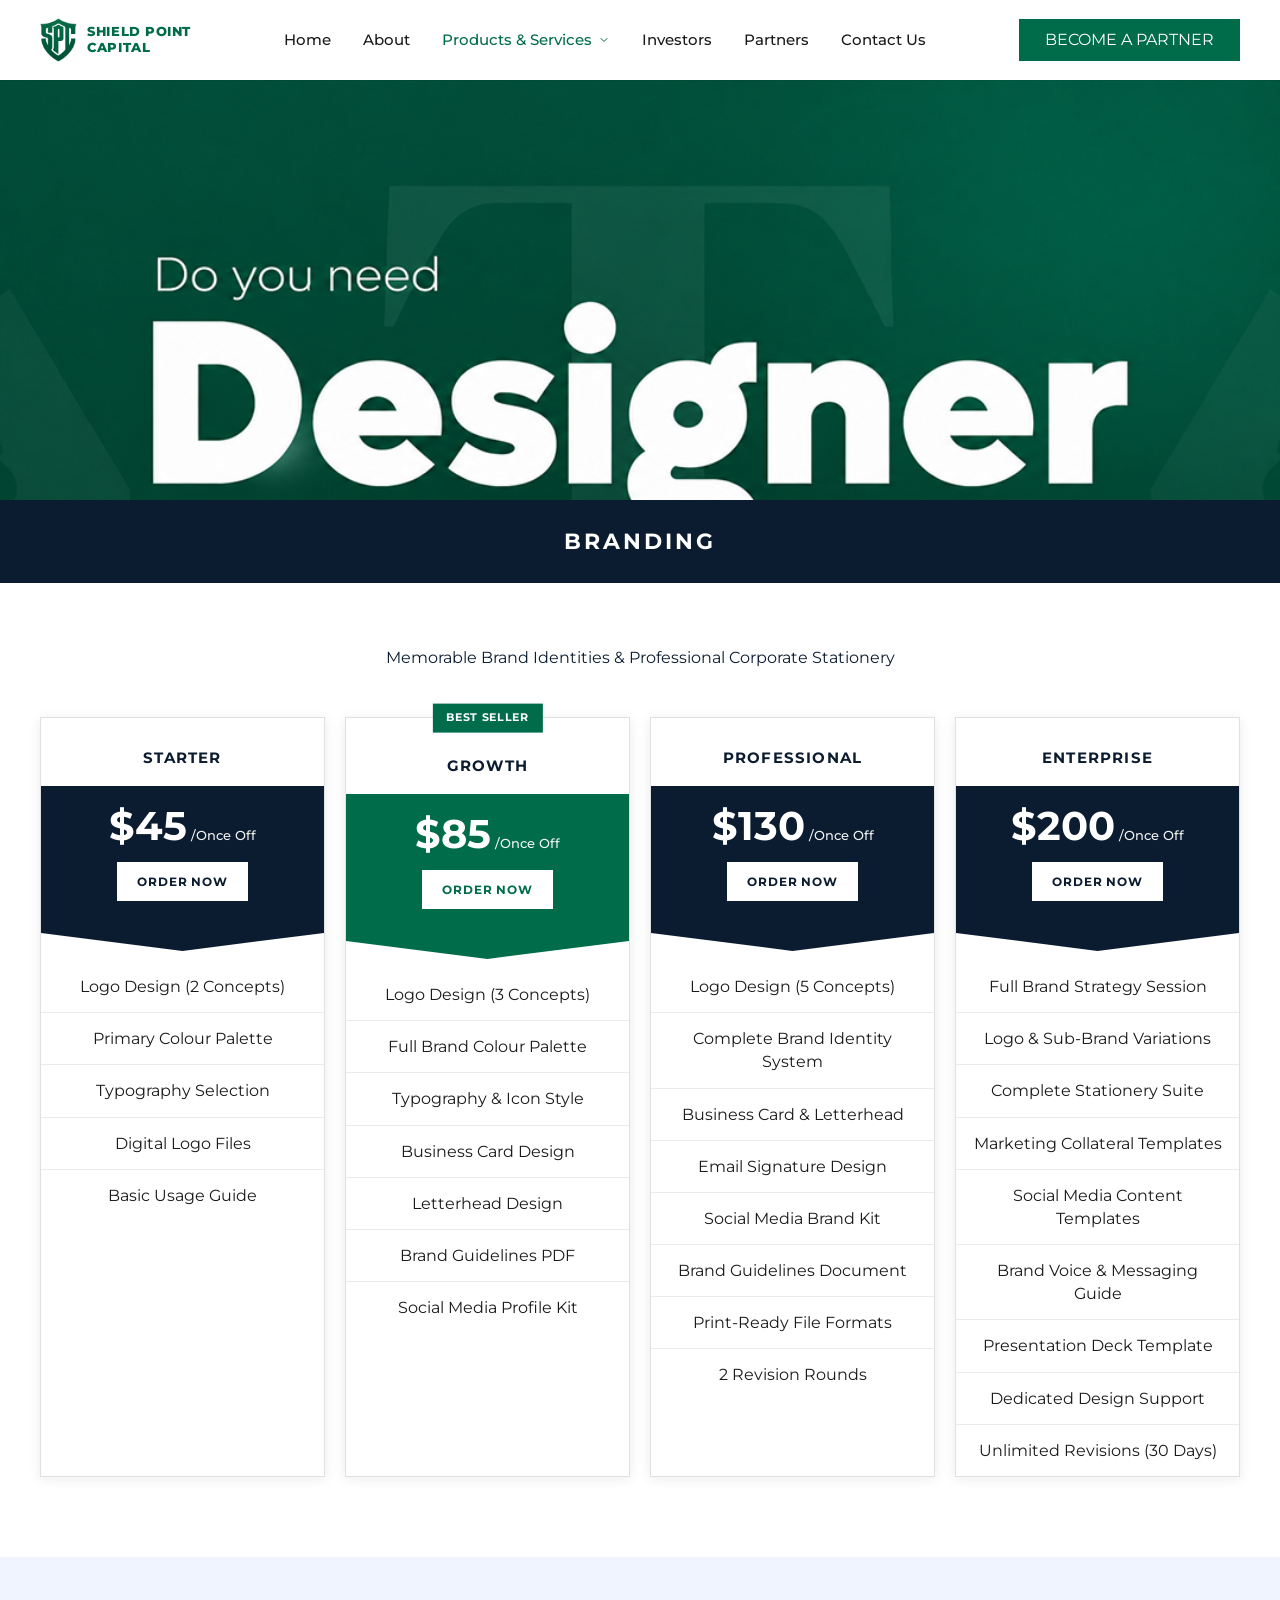
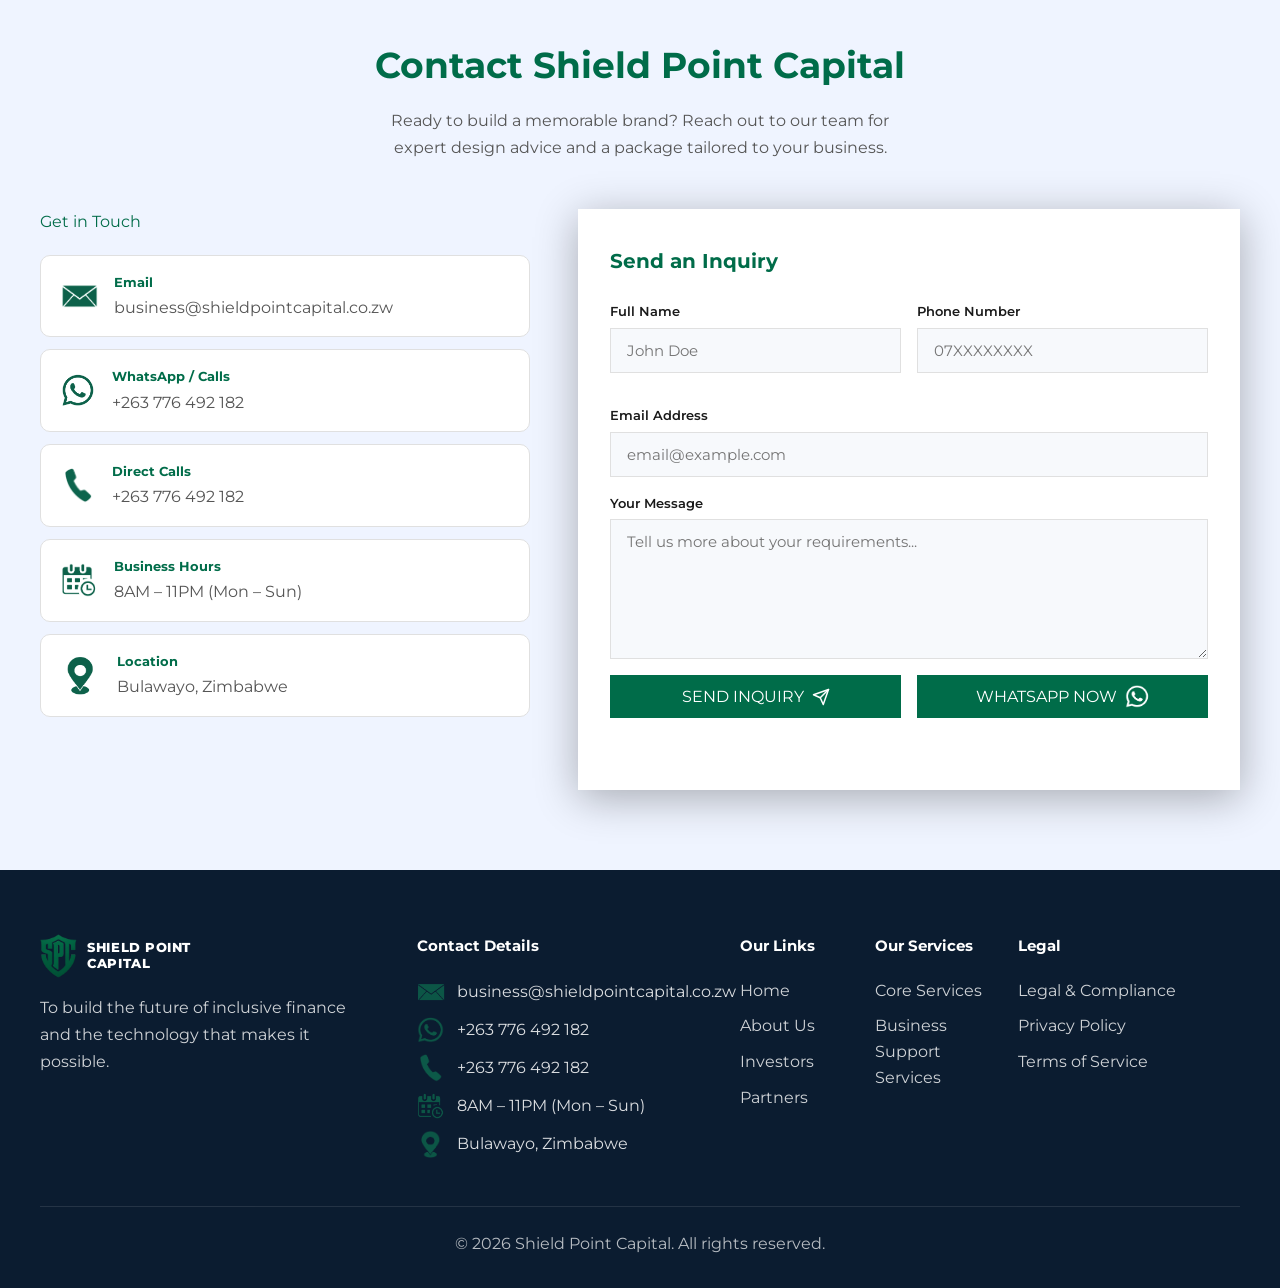
==== commit 2d42fd58: "feat: 70% done" ====
--- a/branding.html
+++ b/branding.html
@@ -8,7 +8,7 @@
       content="Shield Point Capital — Memorable brand identities and professional corporate stationery packages for businesses in Zimbabwe."
     />
     <title>Branding — Shield Point Capital</title>
-    <link rel="icon" type="image/png" href="assets/icons/logo.png" />
+    <link rel="icon" type="image/png" href="assets/main/spclogo.png" />
     <link rel="preconnect" href="https://fonts.googleapis.com" />
     <link rel="preconnect" href="https://fonts.gstatic.com" crossorigin />
     <link
@@ -22,21 +22,21 @@
     <header class="site-header">
       <div class="container header-inner">
         <a href="index.html" class="logo">
-          <img src="assets/icons/logo.png" alt="Shield Point Capital logo" />
+          <img src="assets/main/spclogo.png" alt="Shield Point Capital logo" />
           <span class="logo-text">SHIELD POINT<br />CAPITAL</span>
         </a>
         <nav class="main-nav" id="mainNav">
           <a href="index.html">Home</a>
           <a href="index.html#about">About</a>
-          <a href="index.html#products">Products</a>
           <div class="nav-dropdown">
             <button type="button" class="nav-dropdown-toggle active" aria-expanded="false" aria-haspopup="true">
-              Services
+              Products &amp; Services
               <svg class="nav-dropdown-chevron" width="12" height="12" viewBox="0 0 24 24" aria-hidden="true">
                 <path d="M6 9l6 6 6-6" fill="none" stroke="currentColor" stroke-width="2" stroke-linecap="round" stroke-linejoin="round"></path>
               </svg>
             </button>
             <ul class="nav-dropdown-menu" role="menu">
+              <li role="none"><a href="products.html" role="menuitem">Our Products</a></li>
               <li role="none"><a href="loan-services.html" role="menuitem">Core Services</a></li>
               <li role="none"><a href="services.html" class="active" role="menuitem">Business Support Services</a></li>
             </ul>
@@ -193,21 +193,21 @@
                 <img src="assets/main/912841506896fdf51b089d4922dc74c3 1.png" alt="Email" style="width: 37px; height: 37px; object-fit: contain;" />
                 <div>
                   <h4>Email</h4>
-                  <p>info@fineramedia.co.zw</p>
+                  <p>business@shieldpointcapital.co.zw</p>
                 </div>
               </li>
               <li class="contact-info-item">
                 <img src="assets/main/45e235ee05ff4c3ee3d000b9532ef587 1.png" alt="WhatsApp" style="width: 35px; height: 35px; object-fit: contain;" />
                 <div>
                   <h4>WhatsApp / Calls</h4>
-                  <p>+263 780 034 146</p>
+                  <p>+263 776 492 182</p>
                 </div>
               </li>
               <li class="contact-info-item">
                 <img src="assets/main/8a0f18aee763cdcc20522814d6528990 1.png" alt="Phone" style="width: 35px; height: 35px; object-fit: contain;" />
                 <div>
                   <h4>Direct Calls</h4>
-                  <p>+263 719 197 960</p>
+                  <p>+263 776 492 182</p>
                 </div>
               </li>
               <li class="contact-info-item">
@@ -221,7 +221,7 @@
                 <img src="assets/main/4edcb460a940ff726549077935f57168 1.png" alt="Location" style="width: 40px; height: 40px; object-fit: contain;" />
                 <div>
                   <h4>Location</h4>
-                  <p>Harare (Online-based), Zimbabwe</p>
+                  <p>Bulawayo, Zimbabwe</p>
                 </div>
               </li>
             </ul>
@@ -281,7 +281,7 @@
                   </svg>
                 </button>
                 <a
-                  href="https://wa.me/263780034146"
+                  href="https://wa.me/263776492182"
                   target="_blank"
                   class="btn btn-green"
                 >
@@ -301,7 +301,7 @@
         <div class="footer-grid">
           <div class="footer-brand">
             <a href="index.html" class="logo">
-              <img src="assets/icons/logo.png" alt="Shield Point Capital logo" />
+              <img src="assets/main/spclogo.png" alt="Shield Point Capital logo" />
               <span class="logo-text">SHIELD POINT<br />CAPITAL</span>
             </a>
             <p>
@@ -313,15 +313,15 @@
             <ul class="footer-contact-list">
               <li>
                 <img src="assets/main/912841506896fdf51b089d4922dc74c3 1.png" alt="" />
-                <span>info@fineramedia.co.zw</span>
+                <span>business@shieldpointcapital.co.zw</span>
               </li>
               <li>
                 <img src="assets/main/45e235ee05ff4c3ee3d000b9532ef587 1.png" alt="" />
-                <span>+263 780 034 146</span>
+                <span>+263 776 492 182</span>
               </li>
               <li>
                 <img src="assets/main/8a0f18aee763cdcc20522814d6528990 1.png" alt="" />
-                <span>+263 719 197 960</span>
+                <span>+263 776 492 182</span>
               </li>
               <li>
                 <img src="assets/main/7eaf2c45965894defed0c8ae2a4e2140 1.png" alt="" />
@@ -329,7 +329,7 @@
               </li>
               <li>
                 <img src="assets/main/4edcb460a940ff726549077935f57168 1.png" alt="" />
-                <span>Harare (Online-based), Zimbabwe</span>
+                <span>Bulawayo, Zimbabwe</span>
               </li>
             </ul>
           </div>
--- a/css/styles.css
+++ b/css/styles.css
@@ -164,8 +164,9 @@
 }
 
 .logo img {
-  width: 40px;
-  height: 40px;
+  height: 44px;
+  width: auto;
+  max-width: 140px;
   object-fit: contain;
 }
 
@@ -900,14 +901,48 @@
   gap: 1.5rem;
 }
 
+.products-grid--single {
+  grid-template-columns: minmax(0, 520px);
+  justify-content: center;
+}
+
 .product-card {
   border: 1px solid var(--border-light);
   border-radius: var(--radius);
-  padding: 2.5rem 2rem;
+  padding: 0 0 2rem;
   text-align: center;
+  overflow: hidden;
   transition:
     box-shadow 0.2s,
     transform 0.2s;
+}
+
+.product-card-image {
+  margin-bottom: 1.5rem;
+}
+
+.product-card-image img {
+  width: 100%;
+  aspect-ratio: 16 / 10;
+  object-fit: cover;
+  display: block;
+}
+
+.product-card h4,
+.product-card p {
+  padding-inline: 2rem;
+}
+
+.product-status {
+  display: inline-block;
+  background: var(--navy);
+  color: var(--white);
+  font-size: 0.75rem;
+  font-weight: 700;
+  letter-spacing: 0.06em;
+  text-transform: uppercase;
+  padding: 0.35rem 0.875rem;
+  margin-bottom: 1rem;
 }
 
 .product-card:hover {
--- a/css/services.css
+++ b/css/services.css
@@ -463,6 +463,10 @@
   display: flex;
   gap: 0.875rem;
   align-items: flex-start;
+}
+
+.touch-item > img {
+  flex-shrink: 0;
 }
 
 .touch-item h4 {
@@ -698,3 +702,8 @@
   font-size: 16px;
   font-weight: 400;
 }
+
+.page-products .products-page-section {
+  padding: 4rem 0 5rem;
+  background: var(--stat-bg, #eff4ff);
+}
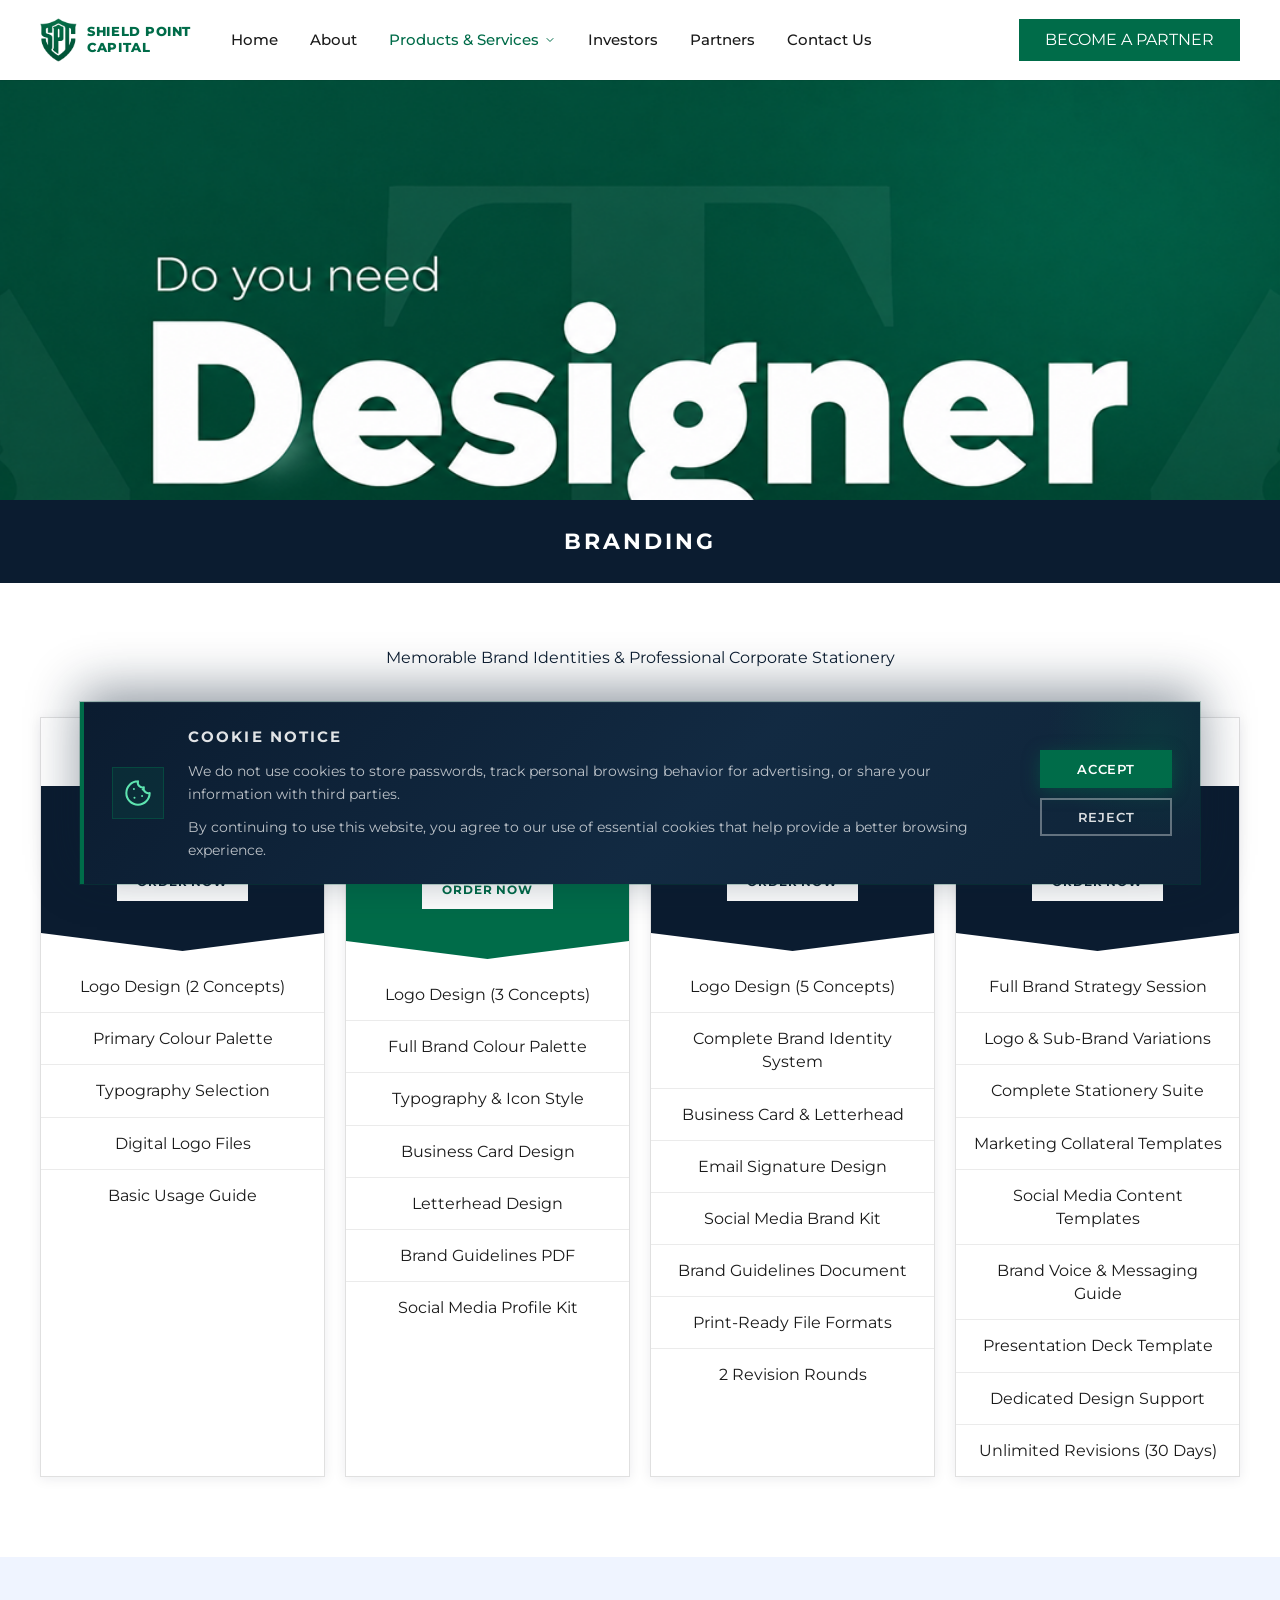
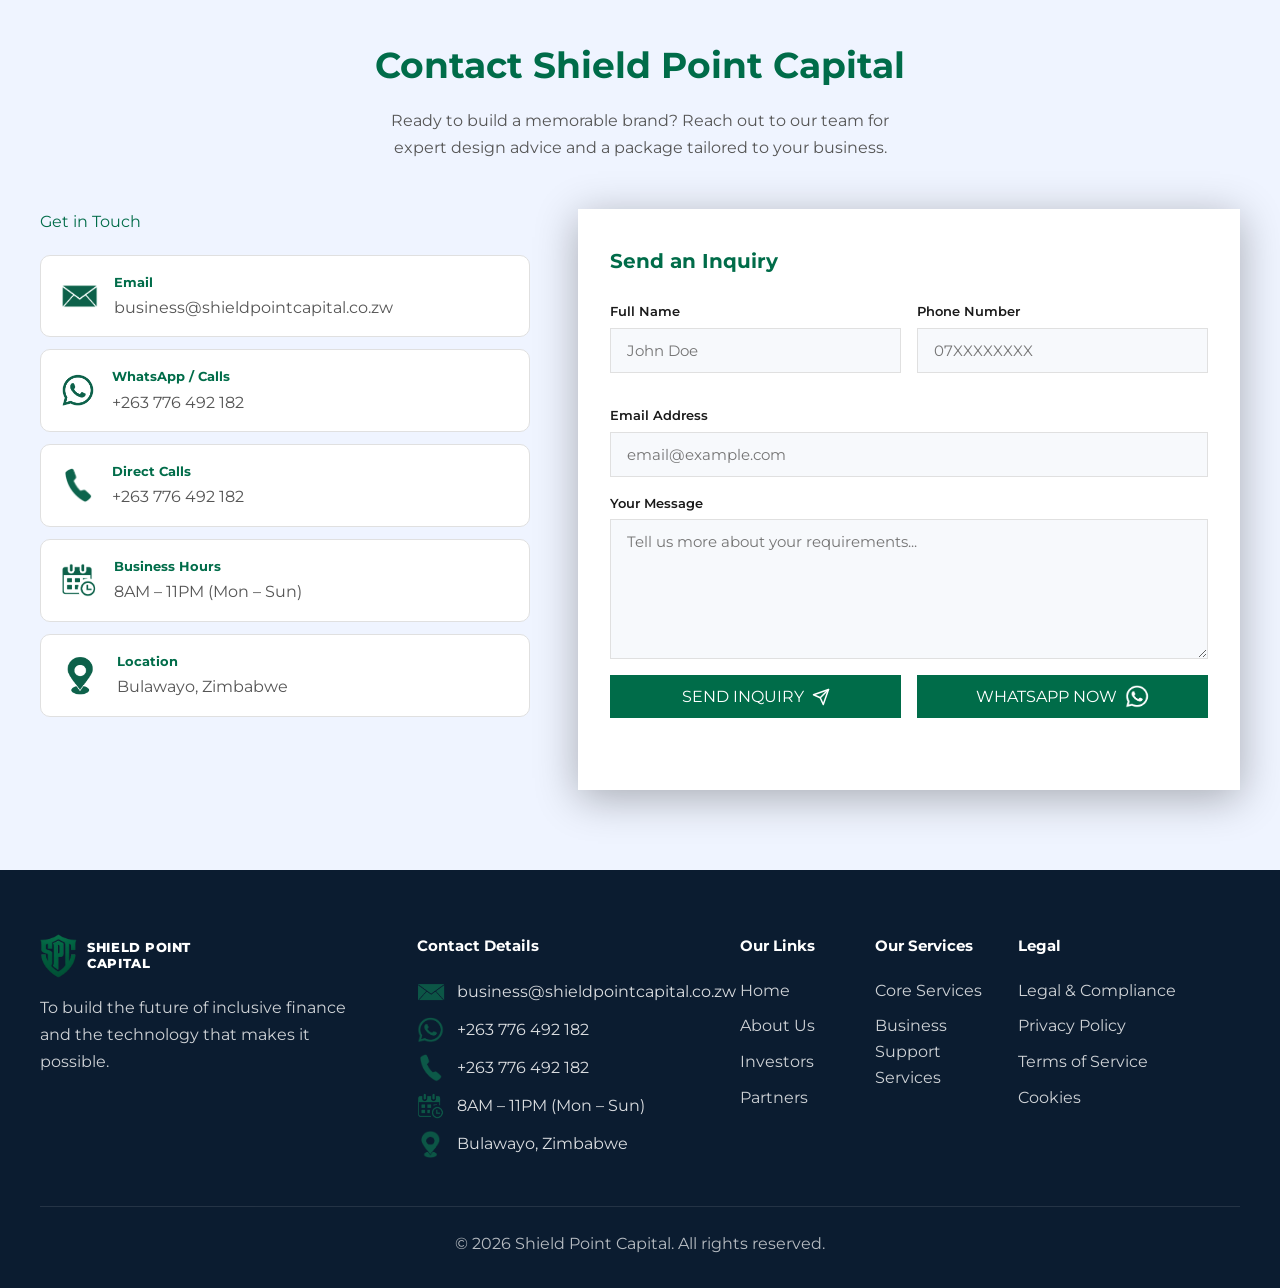
==== commit a35652d0: "Improve sitewide navigation, page content, and user-facing contact flows. Add cookie consent, header" ====
--- a/branding.html
+++ b/branding.html
@@ -357,6 +357,7 @@
               <li><a href="#">Legal &amp; Compliance</a></li>
               <li><a href="#">Privacy Policy</a></li>
               <li><a href="#">Terms of Service</a></li>
+              <li><a href="#cookies">Cookies</a></li>
             </ul>
           </div>
         </div>
--- a/css/styles.css
+++ b/css/styles.css
@@ -151,9 +151,28 @@
 .header-inner {
   display: flex;
   align-items: center;
-  justify-content: space-between;
+  justify-content: flex-start;
   height: var(--header-height);
-  gap: 1.5rem;
+  gap: 0;
+}
+
+.header-actions {
+  display: flex;
+  align-items: center;
+  gap: 0.65rem;
+  flex-shrink: 0;
+  margin-left: auto;
+}
+
+.header-actions .btn {
+  font-size: 0.75rem;
+  padding: 0.4rem 0.875rem;
+  white-space: nowrap;
+}
+
+.header-inner > .btn-green:not(.nav-dropdown-toggle) {
+  margin-left: auto;
+  flex-shrink: 0;
 }
 
 .logo {
@@ -161,6 +180,7 @@
   align-items: center;
   gap: 0.625rem;
   flex-shrink: 0;
+  margin-right: 2.5rem;
 }
 
 .logo img {
@@ -183,6 +203,7 @@
   display: flex;
   align-items: center;
   gap: 2rem;
+  flex-shrink: 0;
 }
 
 .main-nav a {
@@ -271,6 +292,45 @@
   color: var(--green);
 }
 
+/* Header CTA — Need a Service dropdown */
+.header-service-dropdown {
+  position: relative;
+  flex-shrink: 0;
+}
+
+.header-service-dropdown .nav-dropdown-toggle {
+  font-size: 0.8125rem;
+  font-weight: 600;
+  letter-spacing: 0.04em;
+  gap: 0.45rem;
+}
+
+.header-service-dropdown .nav-dropdown-toggle:hover,
+.header-service-dropdown.open .nav-dropdown-toggle {
+  color: var(--white);
+  opacity: 0.92;
+}
+
+.header-service-dropdown .nav-dropdown-menu {
+  left: auto;
+  right: 0;
+  transform: translateX(0) translateY(0.5rem);
+  min-width: 280px;
+}
+
+.header-service-dropdown .nav-dropdown-menu a {
+  white-space: normal;
+  line-height: 1.45;
+  padding: 0.75rem 1.25rem;
+}
+
+@media (min-width: 769px) {
+  .header-service-dropdown:hover .nav-dropdown-menu,
+  .header-service-dropdown:focus-within .nav-dropdown-menu {
+    transform: translateX(0) translateY(0);
+  }
+}
+
 @media (min-width: 769px) {
   .nav-dropdown:hover .nav-dropdown-chevron,
   .nav-dropdown:focus-within .nav-dropdown-chevron {
@@ -907,6 +967,7 @@
 }
 
 .product-card {
+  background: var(--white);
   border: 1px solid var(--border-light);
   border-radius: var(--radius);
   padding: 0 0 2rem;
@@ -1865,8 +1926,72 @@
     padding-left: 0.5rem;
   }
 
-  .header-inner .btn-green {
+  .header-inner {
+    gap: 0.5rem;
+  }
+
+  .logo {
+    margin-right: 0;
+  }
+
+  .logo-text {
     display: none;
+  }
+
+  .nav-toggle {
+    margin-left: auto;
+  }
+
+  .header-actions .btn {
+    font-size: 0.625rem;
+    padding: 0.35rem 0.5rem;
+    letter-spacing: 0;
+  }
+
+  .header-actions {
+    display: flex;
+    gap: 0.35rem;
+    margin-left: auto;
+  }
+
+  /* Home page — hide header CTAs on mobile until past hero */
+  .page-home .header-actions {
+    display: none;
+  }
+
+  /* Home page — show header CTAs on mobile after scrolling past hero */
+  .page-home.header-past-hero .header-actions {
+    display: flex;
+    gap: 0.35rem;
+    margin-left: auto;
+  }
+
+  .header-inner > .btn-green:not(.nav-dropdown-toggle) {
+    font-size: 0.625rem;
+    padding: 0.35rem 0.5rem;
+    letter-spacing: 0;
+    margin-left: auto;
+  }
+
+  .header-service-dropdown .nav-dropdown-menu {
+    position: absolute;
+    top: calc(100% + 0.5rem);
+    right: 0;
+    left: auto;
+    min-width: min(280px, calc(100vw - 2rem));
+    box-shadow: 0 8px 24px rgba(0, 0, 0, 0.12);
+    border: 1px solid var(--border-light);
+    padding: 0.5rem 0;
+    margin-top: 0;
+  }
+
+  .header-service-dropdown.open .nav-dropdown-menu {
+    max-height: 320px;
+  }
+
+  .header-service-dropdown .nav-dropdown-toggle {
+    font-size: 0.6875rem;
+    padding: 0.35rem 0.75rem;
   }
 
   /* Hero — mobile (412px and up) */
@@ -2064,3 +2189,172 @@
 .footer-bottom p {
   font-size: 16px;
 }
+
+/* Cookie consent banner */
+.cookie-consent {
+  position: fixed;
+  inset: auto 0 0 0;
+  z-index: 1100;
+  padding: 1rem;
+  pointer-events: none;
+  transform: translateY(calc(100% + 1.5rem));
+  opacity: 0;
+  transition:
+    transform 0.55s cubic-bezier(0.22, 1, 0.36, 1),
+    opacity 0.45s ease;
+}
+
+.cookie-consent--visible {
+  transform: translateY(0);
+  opacity: 1;
+}
+
+.cookie-consent-panel {
+  pointer-events: auto;
+  width: min(100%, 1120px);
+  margin-inline: auto;
+  display: flex;
+  align-items: center;
+  gap: 1.5rem;
+  padding: 1.35rem 1.75rem;
+  background: linear-gradient(
+    135deg,
+    var(--navy) 0%,
+    #122a42 55%,
+    #0f2438 100%
+  );
+  border-left: 4px solid var(--green);
+  box-shadow:
+    0 -12px 48px rgba(11, 28, 48, 0.45),
+    0 0 0 1px rgba(0, 108, 73, 0.25),
+    inset 0 1px 0 rgba(255, 255, 255, 0.06);
+  position: relative;
+  overflow: hidden;
+}
+
+.cookie-consent-panel::before {
+  content: "";
+  position: absolute;
+  top: 0;
+  right: 0;
+  width: 220px;
+  height: 220px;
+  background: radial-gradient(
+    circle at center,
+    rgba(0, 108, 73, 0.22) 0%,
+    transparent 70%
+  );
+  pointer-events: none;
+  transform: translate(30%, -35%);
+}
+
+.cookie-consent-icon {
+  flex-shrink: 0;
+  width: 52px;
+  height: 52px;
+  display: flex;
+  align-items: center;
+  justify-content: center;
+  background: rgba(0, 108, 73, 0.18);
+  border: 1px solid rgba(0, 108, 73, 0.45);
+  color: #5ee4b0;
+}
+
+.cookie-consent-icon svg {
+  width: 28px;
+  height: 28px;
+}
+
+.cookie-consent-body {
+  flex: 1;
+  min-width: 0;
+  position: relative;
+  z-index: 1;
+}
+
+.cookie-consent-label {
+  display: inline-block;
+  font-family: var(--font-heading);
+  font-size: 0.6875rem;
+  font-weight: 700;
+  letter-spacing: 0.14em;
+  text-transform: uppercase;
+  color: #5ee4b0;
+  margin-bottom: 0.5rem;
+}
+
+.cookie-consent-body p {
+  color: rgba(255, 255, 255, 0.88);
+  font-size: 0.9375rem;
+  line-height: 1.65;
+  margin: 0;
+}
+
+.cookie-consent-body p + p {
+  margin-top: 0.65rem;
+  color: rgba(255, 255, 255, 0.72);
+  font-size: 0.875rem;
+}
+
+.cookie-consent-actions {
+  flex-shrink: 0;
+  display: flex;
+  flex-direction: column;
+  gap: 0.65rem;
+  position: relative;
+  z-index: 1;
+}
+
+.cookie-consent-actions .btn {
+  min-width: 132px;
+  padding: 0.55rem 1.25rem;
+  font-size: 0.8125rem;
+  font-weight: 600;
+  letter-spacing: 0.06em;
+}
+
+.cookie-consent-accept {
+  background: var(--green);
+  color: var(--white);
+  box-shadow: 0 4px 18px rgba(0, 108, 73, 0.45);
+}
+
+.cookie-consent-accept:hover {
+  background: #00855a;
+  opacity: 1;
+}
+
+.cookie-consent-reject {
+  background: transparent;
+  color: rgba(255, 255, 255, 0.85);
+  border: 2px solid rgba(255, 255, 255, 0.35);
+}
+
+.cookie-consent-reject:hover {
+  background: rgba(255, 255, 255, 0.08);
+  border-color: rgba(255, 255, 255, 0.65);
+  opacity: 1;
+}
+
+@media (max-width: 768px) {
+  .cookie-consent {
+    padding: 0.75rem;
+  }
+
+  .cookie-consent-panel {
+    flex-direction: column;
+    align-items: flex-start;
+    gap: 1.15rem;
+    padding: 1.25rem 1.25rem 1.35rem;
+  }
+
+  .cookie-consent-actions {
+    flex-direction: row;
+    width: 100%;
+  }
+
+  .cookie-consent-actions .btn {
+    flex: 1;
+    min-width: 0;
+  }
+}
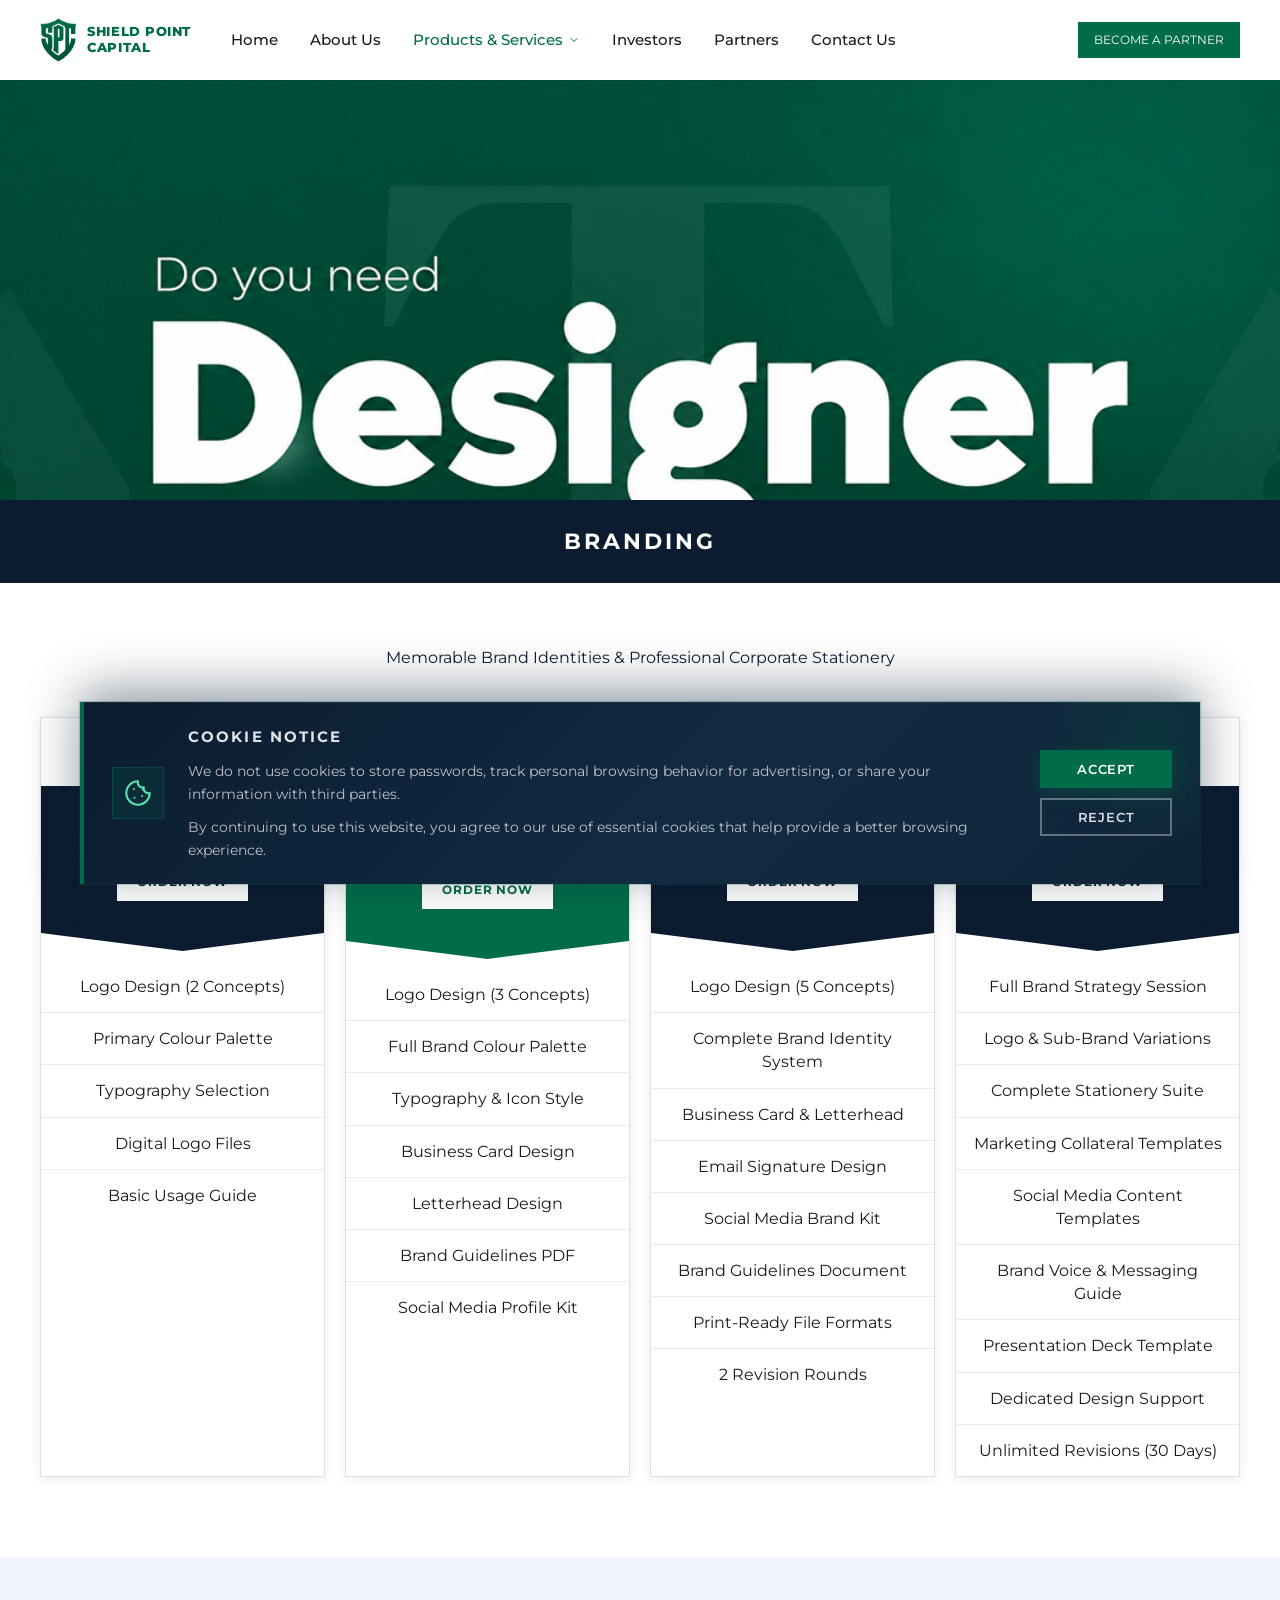
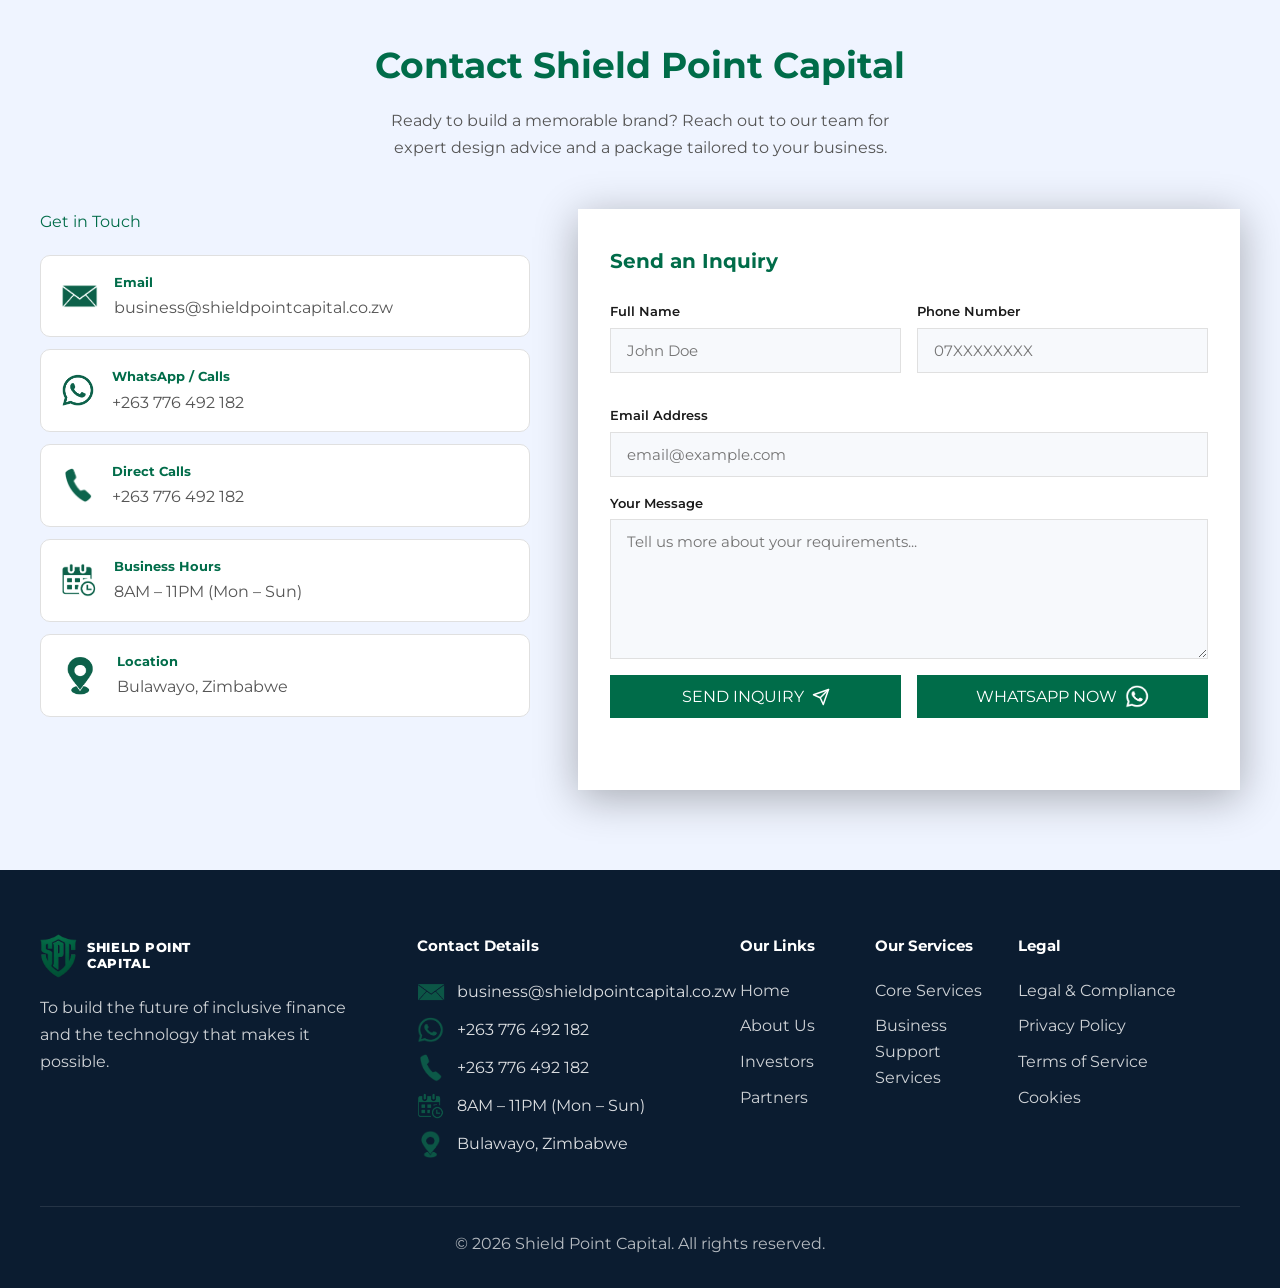
==== commit d8793530: "Rename nav About link to About Us sitewide. Co-authored-by: Cursor <cursoragent@cursor.com>" ====
--- a/branding.html
+++ b/branding.html
@@ -27,7 +27,7 @@
         </a>
         <nav class="main-nav" id="mainNav">
           <a href="index.html">Home</a>
-          <a href="index.html#about">About</a>
+          <a href="index.html#about">About Us</a>
           <div class="nav-dropdown">
             <button type="button" class="nav-dropdown-toggle active" aria-expanded="false" aria-haspopup="true">
               Products &amp; Services
--- a/css/styles.css
+++ b/css/styles.css
@@ -164,10 +164,17 @@
   margin-left: auto;
 }
 
-.header-actions .btn {
+.header-actions .btn,
+.header-inner > .btn-green:not(.nav-dropdown-toggle) {
   font-size: 0.75rem;
   padding: 0.4rem 0.875rem;
   white-space: nowrap;
+}
+
+@media (min-width: 769px) {
+  .page-home .header-actions {
+    transform: translateX(18px);
+  }
 }
 
 .header-inner > .btn-green:not(.nav-dropdown-toggle) {
@@ -329,9 +336,7 @@
   .header-service-dropdown:focus-within .nav-dropdown-menu {
     transform: translateX(0) translateY(0);
   }
-}
-
-@media (min-width: 769px) {
+
   .nav-dropdown:hover .nav-dropdown-chevron,
   .nav-dropdown:focus-within .nav-dropdown-chevron {
     transform: rotate(180deg);
@@ -1942,7 +1947,8 @@
     margin-left: auto;
   }
 
-  .header-actions .btn {
+  .header-actions .btn,
+  .header-inner > .btn-green:not(.nav-dropdown-toggle) {
     font-size: 0.625rem;
     padding: 0.35rem 0.5rem;
     letter-spacing: 0;
@@ -1954,6 +1960,10 @@
     margin-left: auto;
   }
 
+  .header-inner > .btn-green:not(.nav-dropdown-toggle) {
+    margin-left: auto;
+  }
+
   /* Home page — hide header CTAs on mobile until past hero */
   .page-home .header-actions {
     display: none;
@@ -1963,13 +1973,6 @@
   .page-home.header-past-hero .header-actions {
     display: flex;
     gap: 0.35rem;
-    margin-left: auto;
-  }
-
-  .header-inner > .btn-green:not(.nav-dropdown-toggle) {
-    font-size: 0.625rem;
-    padding: 0.35rem 0.5rem;
-    letter-spacing: 0;
     margin-left: auto;
   }
 
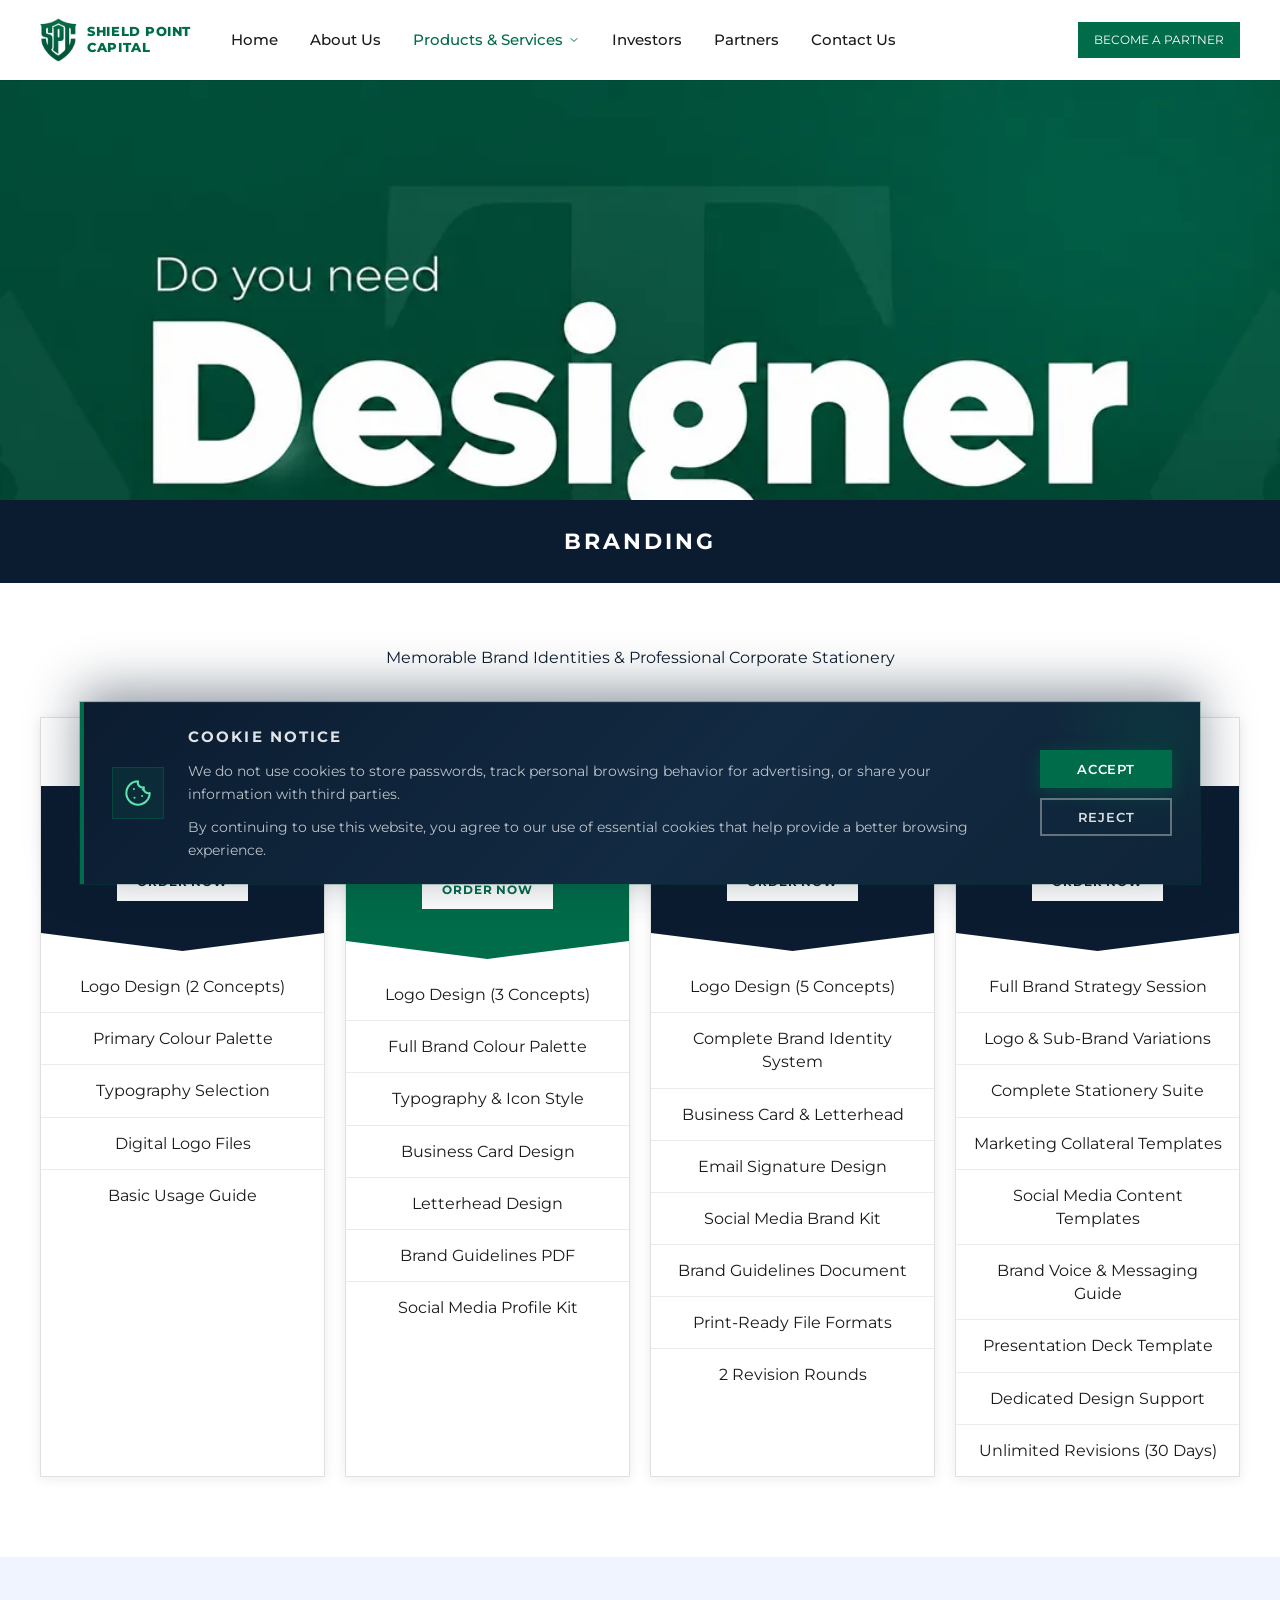
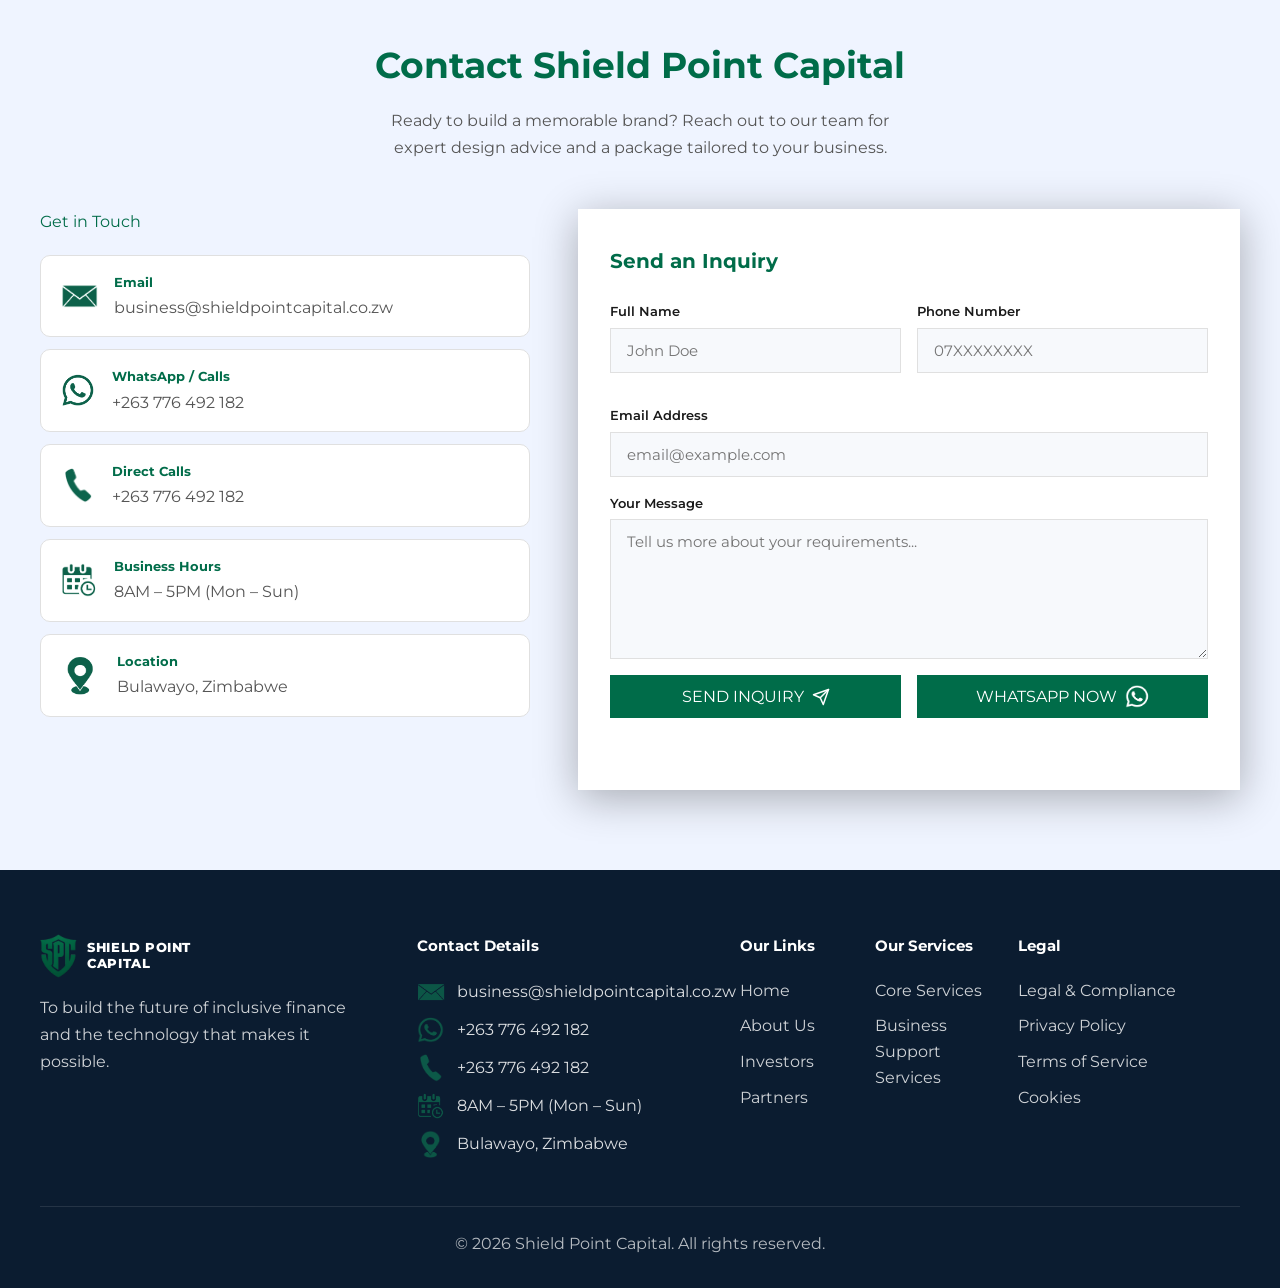
==== commit de05daff: "Update leadership team and refresh site content. Replace Ethel Kuvirima with Denzel Moyo as CFO, upd" ====
--- a/branding.html
+++ b/branding.html
@@ -8,6 +8,30 @@
       content="Shield Point Capital — Memorable brand identities and professional corporate stationery packages for businesses in Zimbabwe."
     />
     <title>Branding — Shield Point Capital</title>
+    <link rel="canonical" href="https://shieldpointcapital.co.zw/branding.html" />
+    <meta name="robots" content="index, follow" />
+    <meta name="author" content="Shield Point Capital (Private) Limited" />
+    <meta name="theme-color" content="#006c49" />
+    <meta property="og:locale" content="en_ZW" />
+    <meta property="og:type" content="website" />
+    <meta property="og:site_name" content="Shield Point Capital" />
+    <meta property="og:title" content="Branding — Shield Point Capital" />
+    <meta
+      property="og:description"
+      content="Memorable brand identities and professional corporate stationery packages for businesses in Zimbabwe."
+    />
+    <meta property="og:url" content="https://shieldpointcapital.co.zw/branding.html" />
+    <meta property="og:image" content="https://shieldpointcapital.co.zw/assets/social/og-image.png" />
+    <meta property="og:image:width" content="1200" />
+    <meta property="og:image:height" content="630" />
+    <meta property="og:image:alt" content="Shield Point Capital — FinEra Inclusive Credit Marketplace" />
+    <meta name="twitter:card" content="summary" />
+    <meta name="twitter:title" content="Branding — Shield Point Capital" />
+    <meta
+      name="twitter:description"
+      content="Brand identity and corporate stationery packages for Zimbabwe businesses."
+    />
+    <meta name="twitter:image" content="https://shieldpointcapital.co.zw/assets/social/og-image.png" />
     <link rel="icon" type="image/png" href="assets/main/spclogo.png" />
     <link rel="preconnect" href="https://fonts.googleapis.com" />
     <link rel="preconnect" href="https://fonts.gstatic.com" crossorigin />
@@ -22,7 +46,7 @@
     <header class="site-header">
       <div class="container header-inner">
         <a href="index.html" class="logo">
-          <img src="assets/main/spclogo.png" alt="Shield Point Capital logo" />
+          <img loading="lazy" decoding="async" src="assets/main/spclogo.png" alt="Shield Point Capital logo" />
           <span class="logo-text">SHIELD POINT<br />CAPITAL</span>
         </a>
         <nav class="main-nav" id="mainNav">
@@ -55,8 +79,8 @@
     </header>
 
     <section class="services-hero">
-      <img
-        src="assets/services/edf747fc-edaf-4d32-8750-46f13ceaa006 1.png"
+      <img fetchpriority="high"
+        src="assets/services/edf747fc-edaf-4d32-8750-46f13ceaa006 1.webp"
         alt="Graphic and logo design services"
       />
     </section>
@@ -190,35 +214,35 @@
             <p class="contact-info-heading">Get in Touch</p>
             <ul class="contact-info-list">
               <li class="contact-info-item">
-                <img src="assets/main/912841506896fdf51b089d4922dc74c3 1.png" alt="Email" style="width: 37px; height: 37px; object-fit: contain;" />
+                <img loading="lazy" decoding="async" src="assets/main/912841506896fdf51b089d4922dc74c3 1.png" alt="Email" style="width: 37px; height: 37px; object-fit: contain;" />
                 <div>
                   <h4>Email</h4>
                   <p>business@shieldpointcapital.co.zw</p>
                 </div>
               </li>
               <li class="contact-info-item">
-                <img src="assets/main/45e235ee05ff4c3ee3d000b9532ef587 1.png" alt="WhatsApp" style="width: 35px; height: 35px; object-fit: contain;" />
+                <img loading="lazy" decoding="async" src="assets/main/45e235ee05ff4c3ee3d000b9532ef587 1.png" alt="WhatsApp" style="width: 35px; height: 35px; object-fit: contain;" />
                 <div>
                   <h4>WhatsApp / Calls</h4>
                   <p>+263 776 492 182</p>
                 </div>
               </li>
               <li class="contact-info-item">
-                <img src="assets/main/8a0f18aee763cdcc20522814d6528990 1.png" alt="Phone" style="width: 35px; height: 35px; object-fit: contain;" />
+                <img loading="lazy" decoding="async" src="assets/main/8a0f18aee763cdcc20522814d6528990 1.png" alt="Phone" style="width: 35px; height: 35px; object-fit: contain;" />
                 <div>
                   <h4>Direct Calls</h4>
                   <p>+263 776 492 182</p>
                 </div>
               </li>
               <li class="contact-info-item">
-                <img src="assets/main/7eaf2c45965894defed0c8ae2a4e2140 1.png" alt="Business hours" style="width: 37px; height: 37px; object-fit: contain;" />
+                <img loading="lazy" decoding="async" src="assets/main/7eaf2c45965894defed0c8ae2a4e2140 1.png" alt="Business hours" style="width: 37px; height: 37px; object-fit: contain;" />
                 <div>
                   <h4>Business Hours</h4>
-                  <p>8AM – 11PM (Mon – Sun)</p>
-                </div>
-              </li>
-              <li class="contact-info-item">
-                <img src="assets/main/4edcb460a940ff726549077935f57168 1.png" alt="Location" style="width: 40px; height: 40px; object-fit: contain;" />
+                  <p>8AM – 5PM (Mon – Sun)</p>
+                </div>
+              </li>
+              <li class="contact-info-item">
+                <img loading="lazy" decoding="async" src="assets/main/4edcb460a940ff726549077935f57168 1.png" alt="Location" style="width: 40px; height: 40px; object-fit: contain;" />
                 <div>
                   <h4>Location</h4>
                   <p>Bulawayo, Zimbabwe</p>
@@ -286,7 +310,7 @@
                   class="btn btn-green"
                 >
                   WhatsApp Now
-                  <img src="assets/main/45e235ee05ff4c3ee3d000b9532ef587 1.png" alt="" style="width: 25px; height: 25px; object-fit: contain; filter: brightness(0) invert(1);" />
+                  <img loading="lazy" decoding="async" src="assets/main/45e235ee05ff4c3ee3d000b9532ef587 1.png" alt="" style="width: 25px; height: 25px; object-fit: contain; filter: brightness(0) invert(1);" />
                 </a>
               </div>
               <p class="form-status" id="servicesFormStatus" role="status"></p>
@@ -301,7 +325,7 @@
         <div class="footer-grid">
           <div class="footer-brand">
             <a href="index.html" class="logo">
-              <img src="assets/main/spclogo.png" alt="Shield Point Capital logo" />
+              <img loading="lazy" decoding="async" src="assets/main/spclogo.png" alt="Shield Point Capital logo" />
               <span class="logo-text">SHIELD POINT<br />CAPITAL</span>
             </a>
             <p>
@@ -312,23 +336,23 @@
             <h4>Contact Details</h4>
             <ul class="footer-contact-list">
               <li>
-                <img src="assets/main/912841506896fdf51b089d4922dc74c3 1.png" alt="" />
+                <img loading="lazy" decoding="async" src="assets/main/912841506896fdf51b089d4922dc74c3 1.png" alt="" />
                 <span>business@shieldpointcapital.co.zw</span>
               </li>
               <li>
-                <img src="assets/main/45e235ee05ff4c3ee3d000b9532ef587 1.png" alt="" />
+                <img loading="lazy" decoding="async" src="assets/main/45e235ee05ff4c3ee3d000b9532ef587 1.png" alt="" />
                 <span>+263 776 492 182</span>
               </li>
               <li>
-                <img src="assets/main/8a0f18aee763cdcc20522814d6528990 1.png" alt="" />
+                <img loading="lazy" decoding="async" src="assets/main/8a0f18aee763cdcc20522814d6528990 1.png" alt="" />
                 <span>+263 776 492 182</span>
               </li>
               <li>
-                <img src="assets/main/7eaf2c45965894defed0c8ae2a4e2140 1.png" alt="" />
-                <span>8AM – 11PM (Mon – Sun)</span>
-              </li>
-              <li>
-                <img src="assets/main/4edcb460a940ff726549077935f57168 1.png" alt="" />
+                <img loading="lazy" decoding="async" src="assets/main/7eaf2c45965894defed0c8ae2a4e2140 1.png" alt="" />
+                <span>8AM – 5PM (Mon – Sun)</span>
+              </li>
+              <li>
+                <img loading="lazy" decoding="async" src="assets/main/4edcb460a940ff726549077935f57168 1.png" alt="" />
                 <span>Bulawayo, Zimbabwe</span>
               </li>
             </ul>
@@ -355,9 +379,9 @@
             <h4>Legal</h4>
             <ul>
               <li><a href="#">Legal &amp; Compliance</a></li>
-              <li><a href="#">Privacy Policy</a></li>
-              <li><a href="#">Terms of Service</a></li>
-              <li><a href="#cookies">Cookies</a></li>
+              <li><a href="privacy-policy.html">Privacy Policy</a></li>
+              <li><a href="terms-of-service.html">Terms of Service</a></li>
+              <li><a href="cookies.html">Cookies</a></li>
             </ul>
           </div>
         </div>
--- a/css/styles.css
+++ b/css/styles.css
@@ -146,6 +146,7 @@
   background: var(--white);
   box-shadow: 0 1px 0 rgba(0, 0, 0, 0.06);
   height: var(--header-height);
+  overflow: visible;
 }
 
 .header-inner {
@@ -172,6 +173,12 @@
 }
 
 @media (min-width: 769px) {
+  .header-service-dropdown {
+    margin-left: auto;
+    margin-right: 54px;
+    flex-shrink: 0;
+  }
+
   .page-home .header-actions {
     transform: translateX(18px);
   }
@@ -322,13 +329,31 @@
   left: auto;
   right: 0;
   transform: translateX(0) translateY(0.5rem);
-  min-width: 280px;
+  min-width: 400px;
+  background: var(--white);
+  border: 1px solid var(--border-light);
+  box-shadow: 0 12px 32px rgba(11, 28, 48, 0.14);
+  padding: 0.65rem 0;
 }
 
 .header-service-dropdown .nav-dropdown-menu a {
   white-space: normal;
-  line-height: 1.45;
-  padding: 0.75rem 1.25rem;
+  line-height: 1.5;
+  padding: 1.125rem 1.75rem;
+  font-size: 1.0625rem;
+  color: var(--navy);
+}
+
+.header-service-dropdown .nav-dropdown-menu a:hover {
+  background: #f3f6f4;
+  color: var(--green);
+}
+
+.header-service-dropdown.open .nav-dropdown-menu {
+  opacity: 1;
+  visibility: visible;
+  pointer-events: auto;
+  transform: translateX(0) translateY(0);
 }
 
 @media (min-width: 769px) {
@@ -359,6 +384,16 @@
   border: none;
   cursor: pointer;
   padding: 0.5rem;
+  z-index: 1001;
+}
+
+.mobile-nav-header,
+.mobile-nav-backdrop {
+  display: none;
+}
+
+body.mobile-nav-open {
+  overflow: hidden;
 }
 
 .nav-toggle span {
@@ -1220,11 +1255,13 @@
 
 .leaders-grid {
   display: grid;
-  grid-template-columns: repeat(3, 1fr);
+  grid-template-columns: repeat(4, 1fr);
   gap: 2rem;
 }
 
 .leader-card {
+  display: flex;
+  flex-direction: column;
   background: var(--white);
   border-radius: var(--radius);
   overflow: hidden;
@@ -1235,6 +1272,7 @@
   position: relative;
   aspect-ratio: 3 / 4;
   overflow: hidden;
+  flex-shrink: 0;
 }
 
 .leader-photo img {
@@ -1251,6 +1289,11 @@
 .leader-photo img.leader-img-coo {
   transform: scale(1.5) translateY(-7%);
   object-position: center top;
+}
+
+.leader-photo img.leader-img-cto {
+  transform: scale(1.5) translateY(6%);
+  object-position: center center;
 }
 
 .leader-tag {
@@ -1268,6 +1311,9 @@
 }
 
 .leader-info {
+  display: flex;
+  flex-direction: column;
+  flex: 1;
   padding: 1.25rem 1.5rem 1.5rem;
 }
 
@@ -1280,6 +1326,316 @@
 .leader-info p {
   font-size: 0.875rem;
   color: var(--text-muted);
+  margin-bottom: 1rem;
+}
+
+.leader-read-more {
+  display: inline-block;
+  align-self: flex-start;
+  margin-top: auto;
+  padding: 0;
+  border: none;
+  background: none;
+  font-family: inherit;
+  font-size: 0.8125rem;
+  font-weight: 600;
+  color: var(--green);
+  cursor: pointer;
+  text-decoration: underline;
+  text-underline-offset: 0.15em;
+}
+
+.leader-read-more:hover {
+  color: var(--navy);
+}
+
+.management-strengths {
+  margin-top: 3rem;
+  padding: 2rem 2.5rem;
+  background: var(--white);
+  border-radius: var(--radius);
+  box-shadow: var(--shadow);
+  max-width: 720px;
+  margin-inline: auto;
+}
+
+.management-strengths h3 {
+  font-size: 1.125rem;
+  font-weight: 700;
+  margin-bottom: 0.5rem;
+}
+
+.management-strengths > p {
+  font-size: 0.875rem;
+  color: var(--text-muted);
+  margin-bottom: 0.75rem;
+}
+
+.management-strengths ul {
+  list-style: none;
+  padding: 0;
+  margin: 0;
+  display: grid;
+  grid-template-columns: repeat(2, 1fr);
+  gap: 0.35rem 1.5rem;
+}
+
+.management-strengths li {
+  position: relative;
+  padding-left: 1rem;
+  font-size: 0.8125rem;
+  color: var(--text-muted);
+  line-height: 1.5;
+}
+
+.management-strengths li::before {
+  content: "•";
+  position: absolute;
+  left: 0;
+  color: var(--green);
+  font-weight: 700;
+}
+
+.leader-modal {
+  position: fixed;
+  inset: 0;
+  z-index: 1100;
+  display: flex;
+  align-items: center;
+  justify-content: center;
+  padding: 1.25rem;
+  opacity: 0;
+  transition: opacity 0.25s ease;
+}
+
+.leader-modal.leader-modal--visible {
+  opacity: 1;
+}
+
+.leader-modal[hidden] {
+  display: none;
+}
+
+.leader-modal-backdrop {
+  position: absolute;
+  inset: 0;
+  background: rgba(11, 28, 48, 0.62);
+  backdrop-filter: blur(4px);
+}
+
+.leader-modal-panel {
+  position: relative;
+  width: min(100%, 540px);
+  max-height: min(88vh, 680px);
+  overflow: hidden;
+  display: flex;
+  flex-direction: column;
+  background: var(--white);
+  border-radius: 2px;
+  box-shadow:
+    0 24px 64px rgba(11, 28, 48, 0.22),
+    0 0 0 1px rgba(0, 108, 73, 0.08);
+  transform: translateY(12px) scale(0.98);
+  transition: transform 0.28s cubic-bezier(0.22, 1, 0.36, 1);
+}
+
+.leader-modal.leader-modal--visible .leader-modal-panel {
+  transform: translateY(0) scale(1);
+}
+
+.leader-modal-accent {
+  height: 3px;
+  background: linear-gradient(90deg, var(--green) 0%, #0a9a6a 100%);
+  flex-shrink: 0;
+}
+
+.leader-modal-hero {
+  position: relative;
+  height: 140px;
+  overflow: hidden;
+  flex-shrink: 0;
+}
+
+.leader-modal-hero[hidden] {
+  display: none;
+}
+
+.leader-modal-photo {
+  width: 100%;
+  height: 100%;
+  object-fit: cover;
+  object-position: center top;
+}
+
+.leader-modal-hero-overlay {
+  position: absolute;
+  inset: 0;
+  background: linear-gradient(
+    180deg,
+    rgba(11, 28, 48, 0.05) 0%,
+    rgba(11, 28, 48, 0.45) 100%
+  );
+}
+
+.leader-modal-content {
+  overflow-y: auto;
+  padding: 1.75rem 1.75rem 1.5rem;
+}
+
+.leader-modal-close {
+  position: absolute;
+  top: 0.875rem;
+  right: 0.875rem;
+  z-index: 2;
+  width: 2.25rem;
+  height: 2.25rem;
+  border: none;
+  border-radius: 50%;
+  background: rgba(255, 255, 255, 0.92);
+  font-size: 1.375rem;
+  line-height: 1;
+  color: var(--navy);
+  cursor: pointer;
+  box-shadow: 0 2px 8px rgba(0, 0, 0, 0.12);
+  transition:
+    background 0.2s ease,
+    color 0.2s ease;
+}
+
+.leader-modal-close:hover {
+  background: var(--white);
+  color: var(--green);
+}
+
+.leader-modal-header h3 {
+  font-size: 1.375rem;
+  font-weight: 800;
+  letter-spacing: -0.01em;
+  margin-bottom: 0.35rem;
+  padding-right: 2.25rem;
+  color: var(--navy);
+}
+
+.leader-modal-role {
+  font-size: 0.8125rem;
+  font-weight: 600;
+  letter-spacing: 0.02em;
+  color: var(--green);
+  margin-bottom: 1.25rem;
+  line-height: 1.45;
+}
+
+.leader-education {
+  display: flex;
+  align-items: flex-start;
+  gap: 0.875rem;
+  padding: 1rem 1.125rem;
+  margin-bottom: 1.25rem;
+  background: linear-gradient(135deg, #f0faf6 0%, #e8f4f0 100%);
+  border-left: 3px solid var(--green);
+  box-shadow: inset 0 0 0 1px rgba(0, 108, 73, 0.1);
+}
+
+.leader-education-icon {
+  flex-shrink: 0;
+  width: 2.5rem;
+  height: 2.5rem;
+  overflow: hidden;
+  display: flex;
+  align-items: center;
+  justify-content: center;
+  background: rgba(255, 255, 255, 0.75);
+  border-radius: 50%;
+  box-shadow: 0 0 0 1px rgba(0, 108, 73, 0.12);
+}
+
+.leader-education-icon img {
+  width: 100%;
+  height: 100%;
+  object-fit: cover;
+}
+
+.leader-education-content {
+  flex: 1;
+  min-width: 0;
+}
+
+.leader-education-label {
+  display: block;
+  font-size: 0.625rem;
+  font-weight: 700;
+  letter-spacing: 0.12em;
+  text-transform: uppercase;
+  color: var(--green);
+  margin-bottom: 0.35rem;
+}
+
+.leader-education-degree {
+  font-size: 0.875rem;
+  font-weight: 700;
+  color: var(--navy);
+  line-height: 1.4;
+  margin-bottom: 0.2rem;
+}
+
+.leader-education-school {
+  font-size: 0.8125rem;
+  color: var(--text-muted);
+  line-height: 1.45;
+}
+
+.leader-education-badge {
+  flex-shrink: 0;
+  align-self: flex-start;
+  font-size: 0.625rem;
+  font-weight: 700;
+  letter-spacing: 0.06em;
+  text-transform: uppercase;
+  color: var(--white);
+  background: var(--navy);
+  padding: 0.3rem 0.55rem;
+  white-space: nowrap;
+}
+
+.leader-modal-body p {
+  font-size: 0.875rem;
+  color: var(--text-muted);
+  line-height: 1.7;
+  margin-bottom: 1.25rem;
+}
+
+.leader-modal-body h4 {
+  font-size: 0.6875rem;
+  font-weight: 700;
+  text-transform: uppercase;
+  letter-spacing: 0.1em;
+  color: var(--navy);
+  margin-bottom: 0.75rem;
+  padding-bottom: 0.5rem;
+  border-bottom: 1px solid var(--border-light);
+}
+
+.leader-modal-body ul {
+  list-style: none;
+  padding: 0;
+  margin: 0;
+}
+
+.leader-modal-body li {
+  position: relative;
+  padding-left: 1rem;
+  font-size: 0.8125rem;
+  color: var(--text-muted);
+  line-height: 1.55;
+  margin-bottom: 0.35rem;
+}
+
+.leader-modal-body li::before {
+  content: "•";
+  position: absolute;
+  left: 0;
+  color: var(--green);
+  font-weight: 700;
 }
 
 /* Featured CTA */
@@ -1877,33 +2233,139 @@
     display: flex;
   }
 
+  .mobile-nav-backdrop {
+    display: block;
+    position: fixed;
+    inset: 0;
+    background: rgba(11, 28, 48, 0.45);
+    backdrop-filter: blur(3px);
+    opacity: 0;
+    pointer-events: none;
+    transition: opacity 0.3s ease;
+    z-index: 998;
+  }
+
+  body.mobile-nav-open .mobile-nav-backdrop {
+    opacity: 1;
+    pointer-events: auto;
+  }
+
+  .mobile-nav-header {
+    display: flex;
+    align-items: center;
+    margin-bottom: 1.5rem;
+  }
+
+  .mobile-nav-label {
+    font-size: 0.6875rem;
+    font-weight: 600;
+    letter-spacing: 0.16em;
+    text-transform: uppercase;
+    color: rgba(11, 28, 48, 0.42);
+    font-family: var(--font-heading);
+  }
+
   .main-nav {
     position: fixed;
-    top: var(--header-height);
-    left: 0;
-    right: 0;
-    background: var(--white);
+    top: calc(var(--header-height) + 0.75rem);
+    left: 1rem;
+    right: 1rem;
+    bottom: auto;
+    max-height: calc(100vh - var(--header-height) - 1.5rem);
+    overflow-x: hidden;
+    overflow-y: auto;
+    background: #f3f6f4;
     flex-direction: column;
-    padding: 1.5rem;
-    gap: 1.25rem;
-    box-shadow: 0 8px 24px rgba(0, 0, 0, 0.1);
-    transform: translateY(-120%);
+    align-items: stretch;
+    padding: 1.5rem 1.75rem 1.75rem;
+    gap: 0;
+    border-radius: 0;
+    font-family: var(--font-heading);
+    box-shadow:
+      0 24px 56px rgba(11, 28, 48, 0.16),
+      inset 0 0 0 1px rgba(0, 108, 73, 0.08);
+    transform: translateY(-12px) scale(0.98);
     opacity: 0;
     pointer-events: none;
     transition:
-      transform 0.3s,
-      opacity 0.3s;
+      transform 0.32s cubic-bezier(0.22, 1, 0.36, 1),
+      opacity 0.28s ease;
     z-index: 999;
   }
 
   .main-nav.open {
-    transform: translateY(0);
+    transform: translateY(0) scale(1);
     opacity: 1;
     pointer-events: auto;
   }
 
-  .nav-dropdown {
+  .main-nav > a,
+  .main-nav > .nav-dropdown > .nav-dropdown-toggle {
+    display: flex;
+    align-items: center;
+    justify-content: space-between;
     width: 100%;
+    font-size: clamp(1.375rem, 5.2vw, 1.75rem);
+    font-weight: 500;
+    letter-spacing: -0.02em;
+    color: var(--navy);
+    padding: 0.7rem 0;
+    line-height: 1.15;
+    text-align: left;
+    transition: color 0.2s ease;
+  }
+
+  .main-nav > a::after,
+  .main-nav > .nav-dropdown > .nav-dropdown-toggle::after {
+    content: "";
+    width: 7px;
+    height: 7px;
+    border-radius: 50%;
+    background: currentColor;
+    opacity: 0;
+    flex-shrink: 0;
+    margin-left: 1rem;
+    transition: opacity 0.2s ease;
+  }
+
+  .main-nav > a.is-current,
+  .main-nav > .nav-dropdown > .nav-dropdown-toggle.is-current {
+    color: rgba(11, 28, 48, 0.42);
+    text-decoration: none;
+  }
+
+  .main-nav > a.active {
+    text-decoration: none;
+  }
+
+  .main-nav > a.is-current::after,
+  .main-nav > .nav-dropdown > .nav-dropdown-toggle.is-current::after {
+    opacity: 1;
+    background: var(--green);
+  }
+
+  .main-nav > a:hover,
+  .main-nav > .nav-dropdown > .nav-dropdown-toggle:hover {
+    color: var(--green);
+  }
+
+  .main-nav > .nav-dropdown {
+    width: 100%;
+  }
+
+  .main-nav > .nav-dropdown > .nav-dropdown-toggle {
+    background: none;
+    border: none;
+    font-family: var(--font-heading);
+    cursor: pointer;
+  }
+
+  .main-nav > .nav-dropdown > .nav-dropdown-toggle .nav-dropdown-chevron {
+    width: 14px;
+    height: 14px;
+    margin-left: 0.75rem;
+    opacity: 0.55;
+    flex-shrink: 0;
   }
 
   .nav-dropdown-menu {
@@ -1916,19 +2378,38 @@
     overflow: hidden;
     box-shadow: none;
     border: none;
+    background: transparent;
     padding: 0;
-    margin-top: 0;
+    margin: 0;
+    min-width: 0;
     transition:
-      max-height 0.3s,
-      visibility 0.3s;
+      max-height 0.3s ease,
+      visibility 0.3s ease,
+      margin 0.3s ease;
   }
 
   .nav-dropdown.open .nav-dropdown-menu {
     visibility: visible;
     pointer-events: auto;
-    max-height: 160px;
-    margin-top: 0.5rem;
-    padding-left: 0.5rem;
+    max-height: 220px;
+    margin: 0.15rem 0 0.5rem;
+    padding-left: 0.25rem;
+  }
+
+  .main-nav .nav-dropdown-menu a {
+    display: block;
+    padding: 0.55rem 0 0.55rem 0.75rem;
+    font-size: 1rem;
+    font-weight: 500;
+    color: var(--text-muted);
+    border-left: 2px solid rgba(0, 108, 73, 0.18);
+    margin-bottom: 0.15rem;
+  }
+
+  .main-nav .nav-dropdown-menu a:hover,
+  .main-nav .nav-dropdown-menu a.is-current {
+    color: var(--green);
+    border-left-color: var(--green);
   }
 
   .header-inner {
@@ -1976,20 +2457,70 @@
     margin-left: auto;
   }
 
+  /* Home page — show logo text on mobile while on hero */
+  .page-home .logo .logo-text {
+    display: block;
+  }
+
+  /* Home page — hide logo text once header CTAs appear */
+  .page-home.header-past-hero .logo .logo-text {
+    display: none;
+  }
+
   .header-service-dropdown .nav-dropdown-menu {
-    position: absolute;
-    top: calc(100% + 0.5rem);
-    right: 0;
+    position: fixed;
+    top: calc(var(--header-height) + 0.5rem);
+    right: 1rem;
     left: auto;
-    min-width: min(280px, calc(100vw - 2rem));
-    box-shadow: 0 8px 24px rgba(0, 0, 0, 0.12);
+    width: min(420px, calc(100vw - 1.5rem));
+    min-width: 0;
+    max-height: 0;
+    overflow: hidden;
+    opacity: 0;
+    visibility: hidden;
+    pointer-events: none;
+    transform: none;
+    background: var(--white);
+    box-shadow: 0 16px 40px rgba(11, 28, 48, 0.16);
     border: 1px solid var(--border-light);
-    padding: 0.5rem 0;
-    margin-top: 0;
+    padding: 0;
+    margin: 0;
+    z-index: 1002;
+    transition:
+      max-height 0.28s ease,
+      opacity 0.22s ease,
+      visibility 0.22s ease;
   }
 
   .header-service-dropdown.open .nav-dropdown-menu {
-    max-height: 320px;
+    opacity: 1;
+    visibility: visible;
+    pointer-events: auto;
+    max-height: 480px;
+    overflow: visible;
+    padding: 0.65rem 0;
+  }
+
+  .header-service-dropdown .nav-dropdown-menu a {
+    display: block;
+    padding: 1.25rem 1.75rem;
+    font-size: 1.125rem;
+    font-weight: 500;
+    font-family: var(--font-heading);
+    color: var(--navy);
+    line-height: 1.4;
+    white-space: normal;
+    border-bottom: 1px solid var(--border-light);
+  }
+
+  .header-service-dropdown .nav-dropdown-menu li:last-child a {
+    border-bottom: none;
+  }
+
+  .header-service-dropdown .nav-dropdown-menu a:hover,
+  .header-service-dropdown .nav-dropdown-menu a:active {
+    background: #f3f6f4;
+    color: var(--green);
   }
 
   .header-service-dropdown .nav-dropdown-toggle {
@@ -2072,6 +2603,32 @@
     grid-template-columns: 1fr;
     max-width: 360px;
     margin-inline: auto;
+  }
+
+  .management-strengths {
+    padding: 1.5rem 1.25rem;
+  }
+
+  .management-strengths ul {
+    grid-template-columns: 1fr;
+  }
+
+  .leader-modal-panel {
+    width: min(100%, 100%);
+  }
+
+  .leader-modal-content {
+    padding: 1.5rem 1.25rem 1.25rem;
+  }
+
+  .leader-education {
+    flex-wrap: wrap;
+    gap: 0.75rem;
+  }
+
+  .leader-education-badge {
+    width: 100%;
+    text-align: center;
   }
   .featured-cta-grid {
     grid-template-columns: 1fr;
